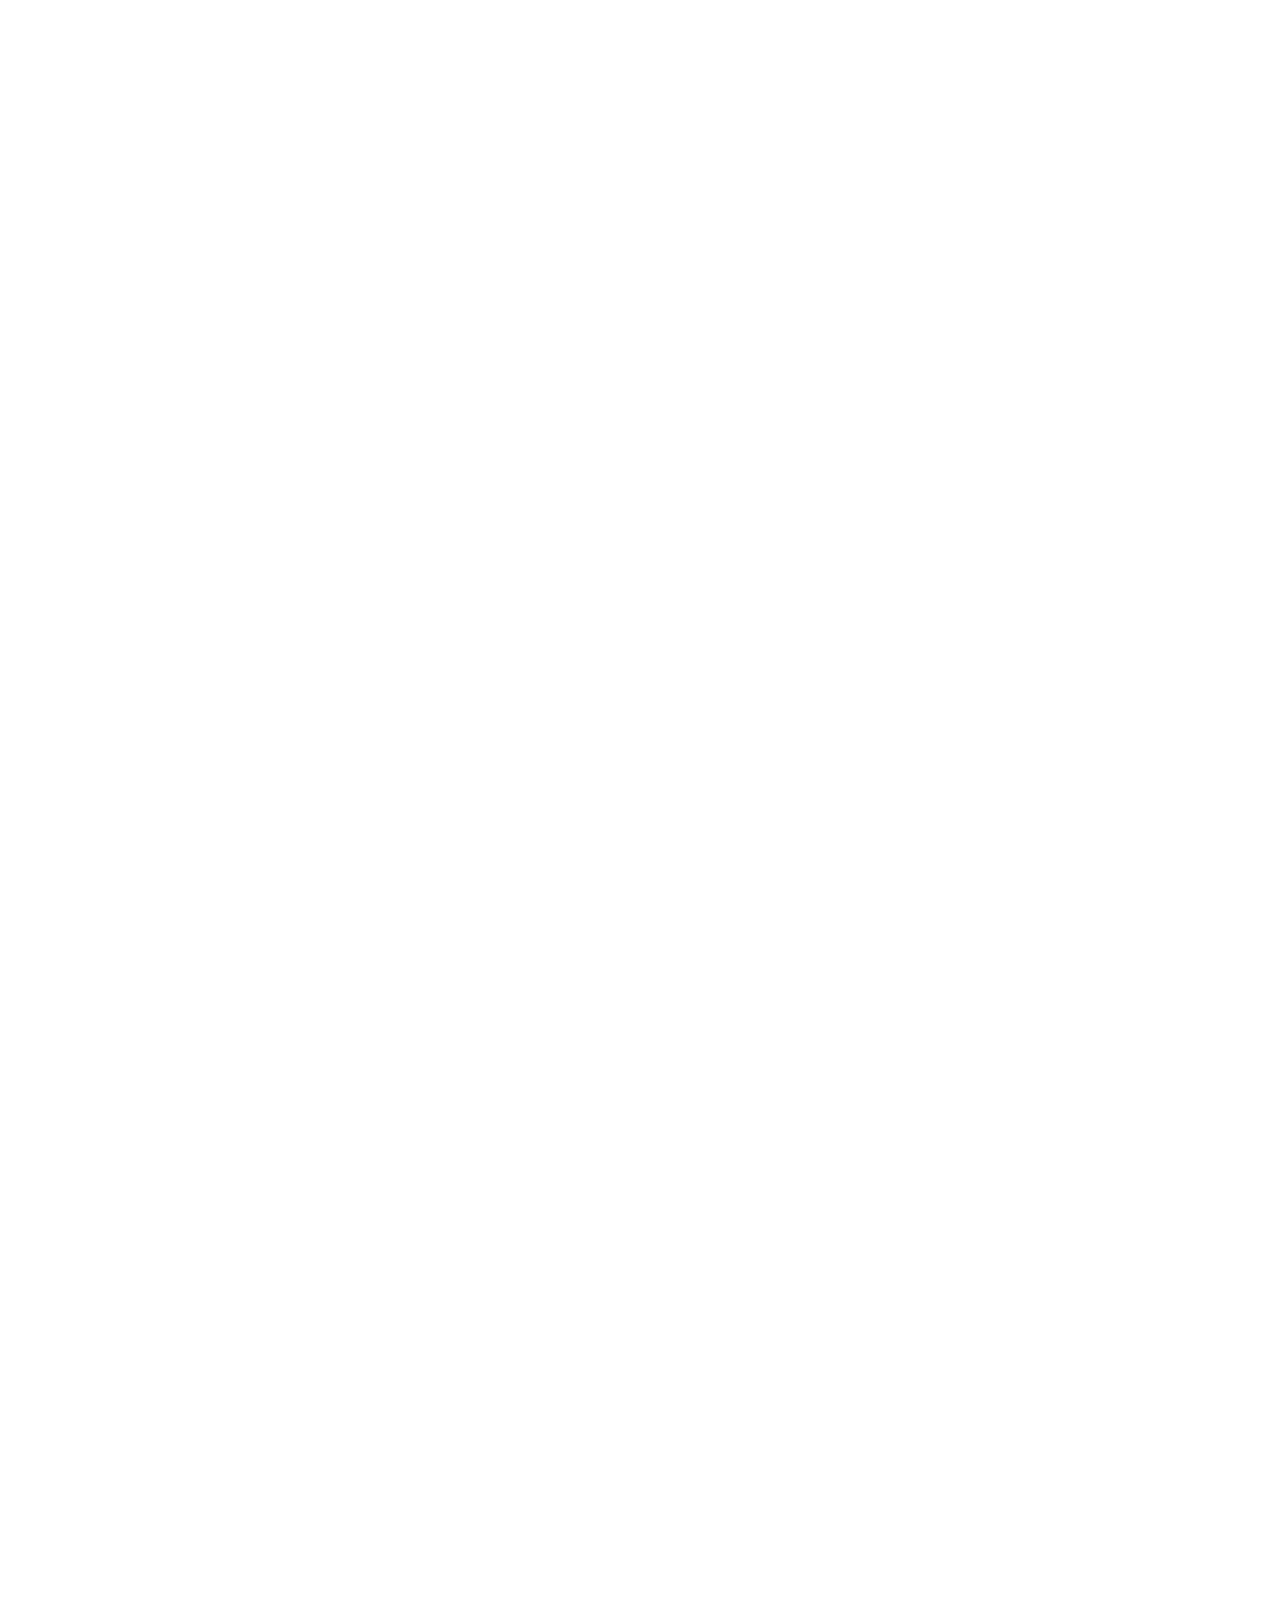
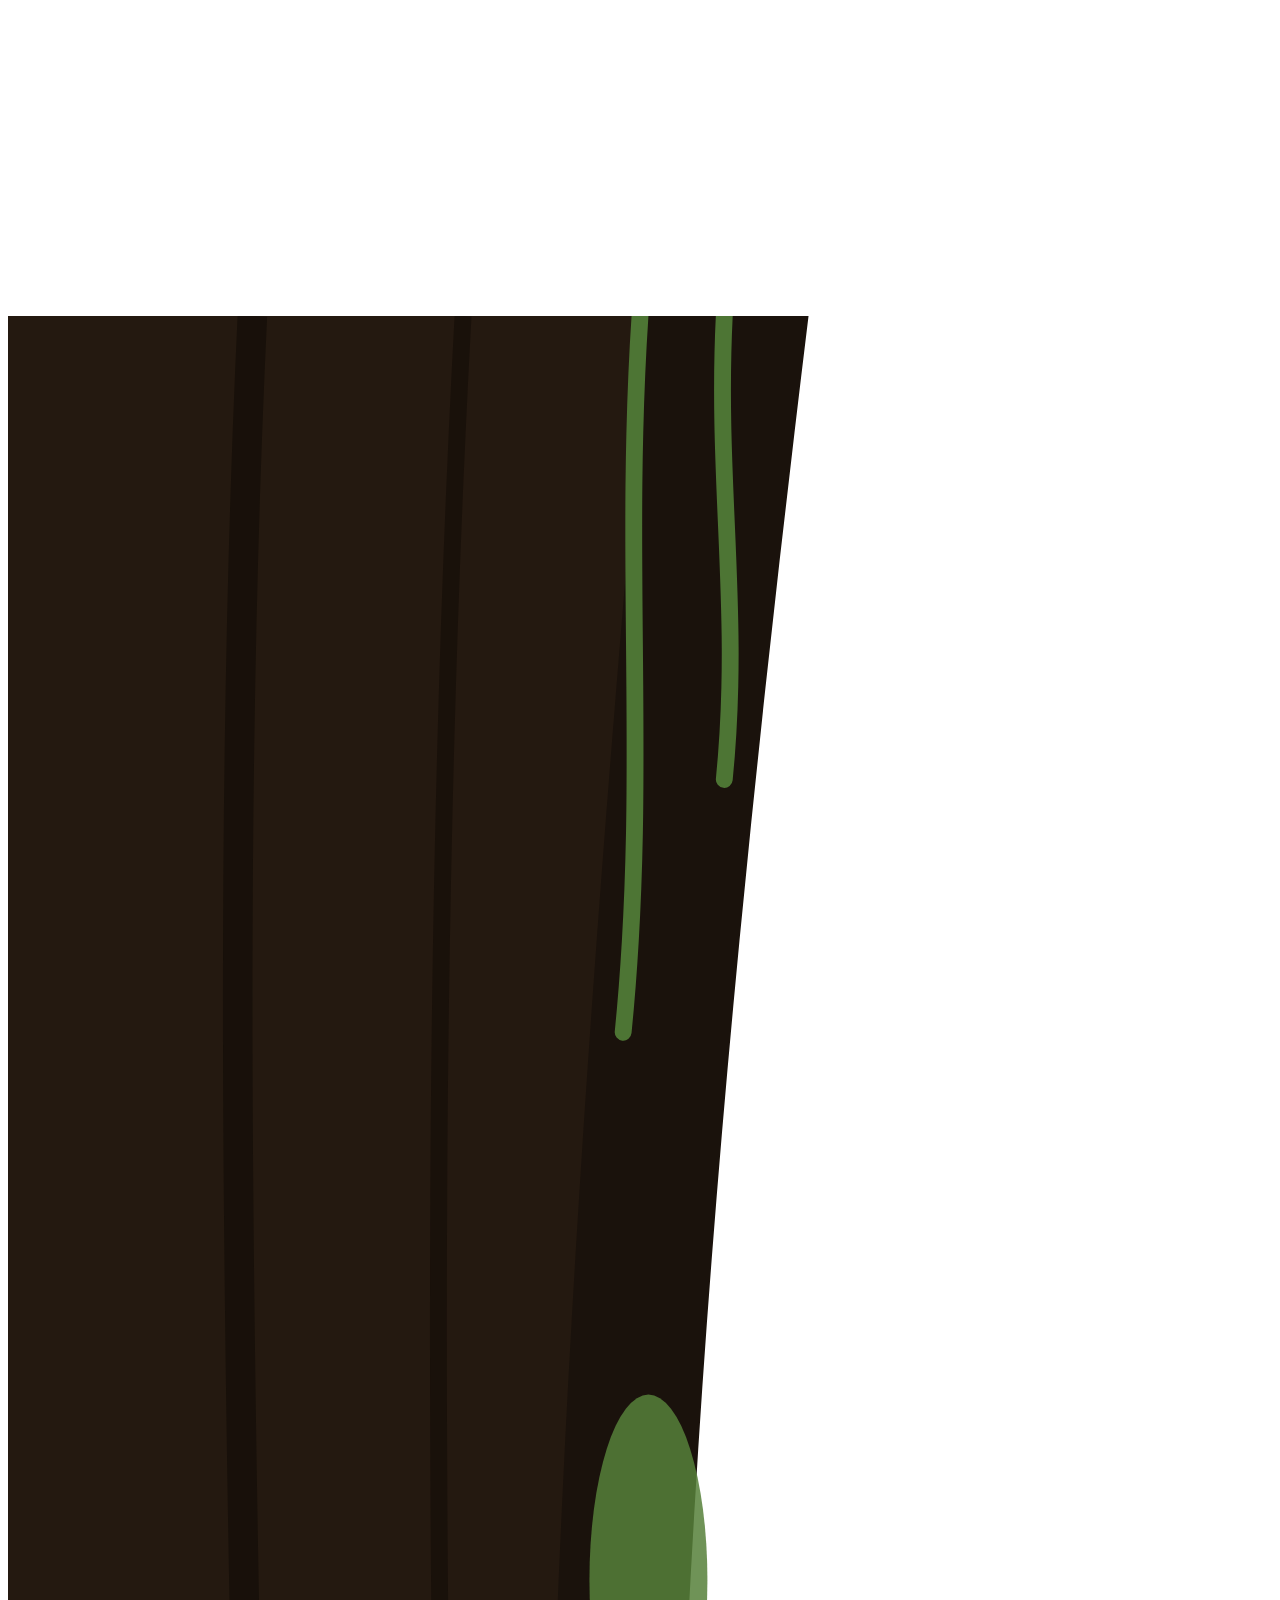
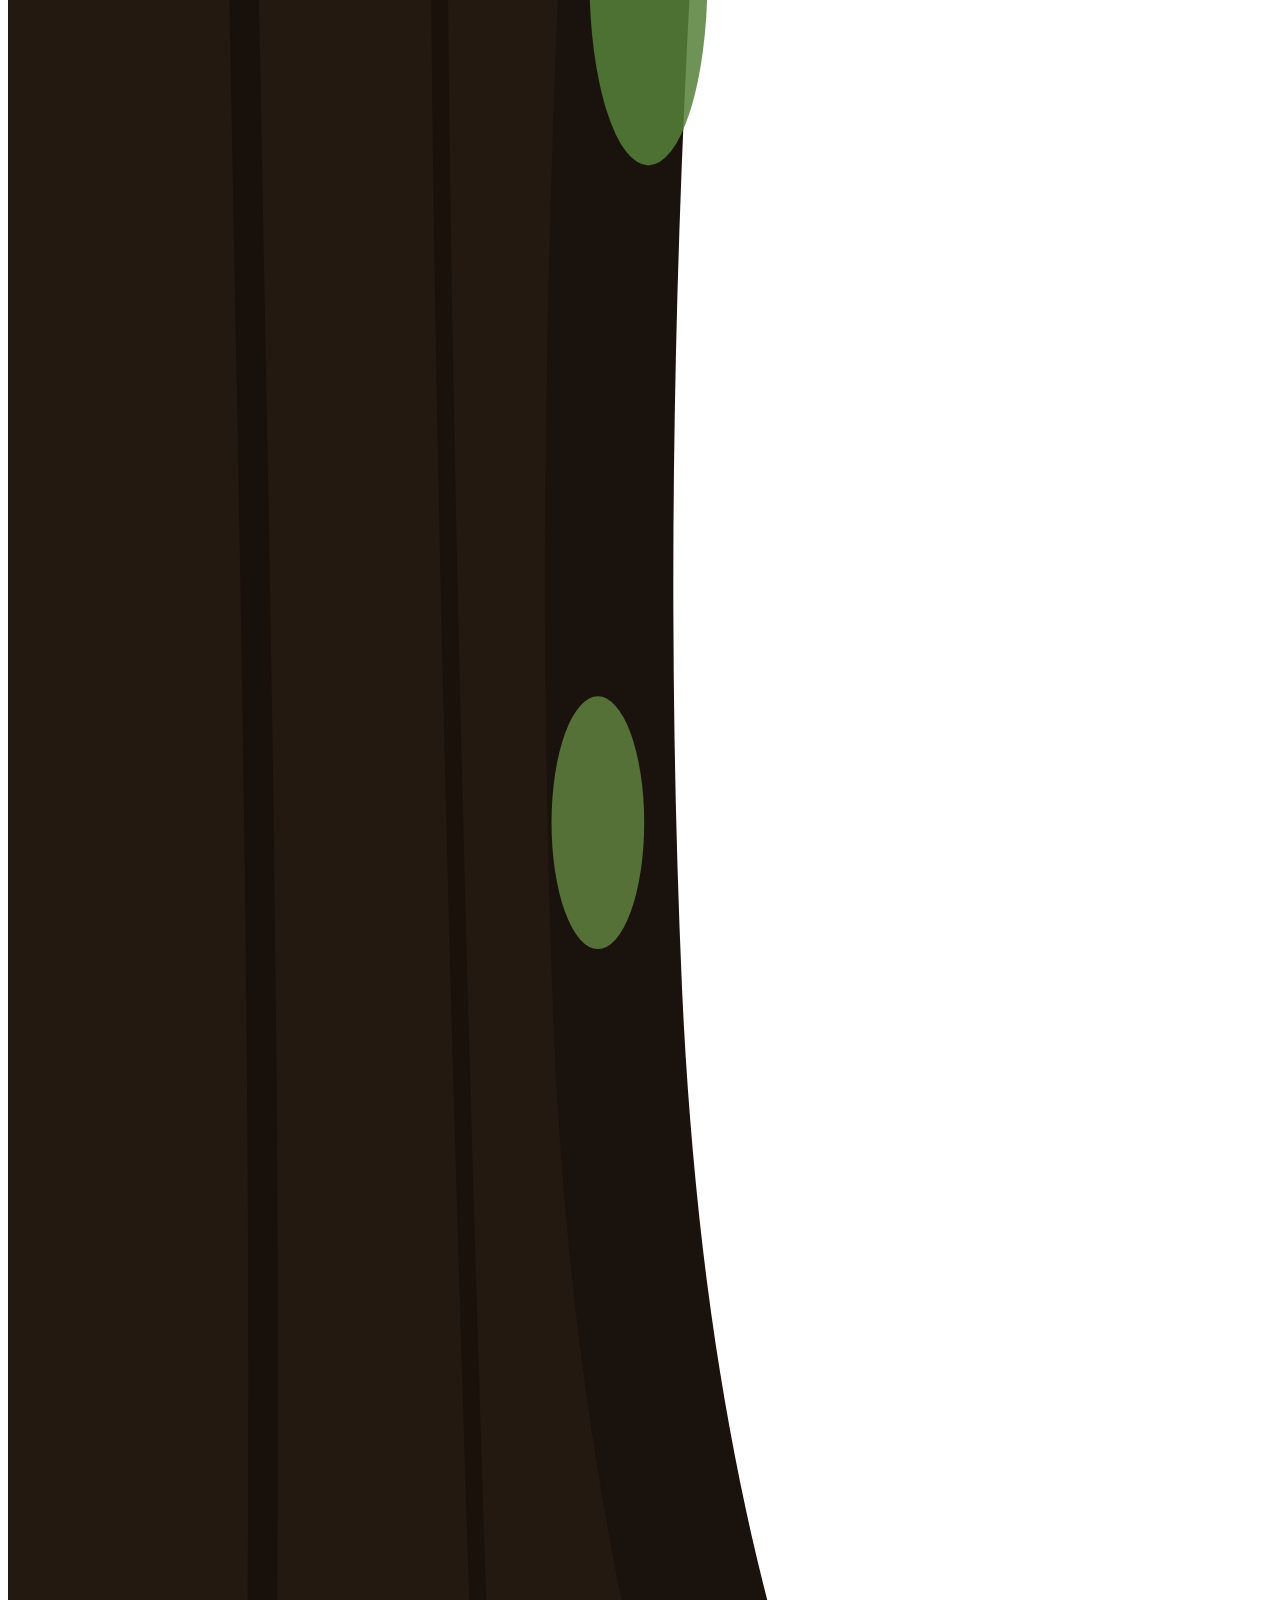
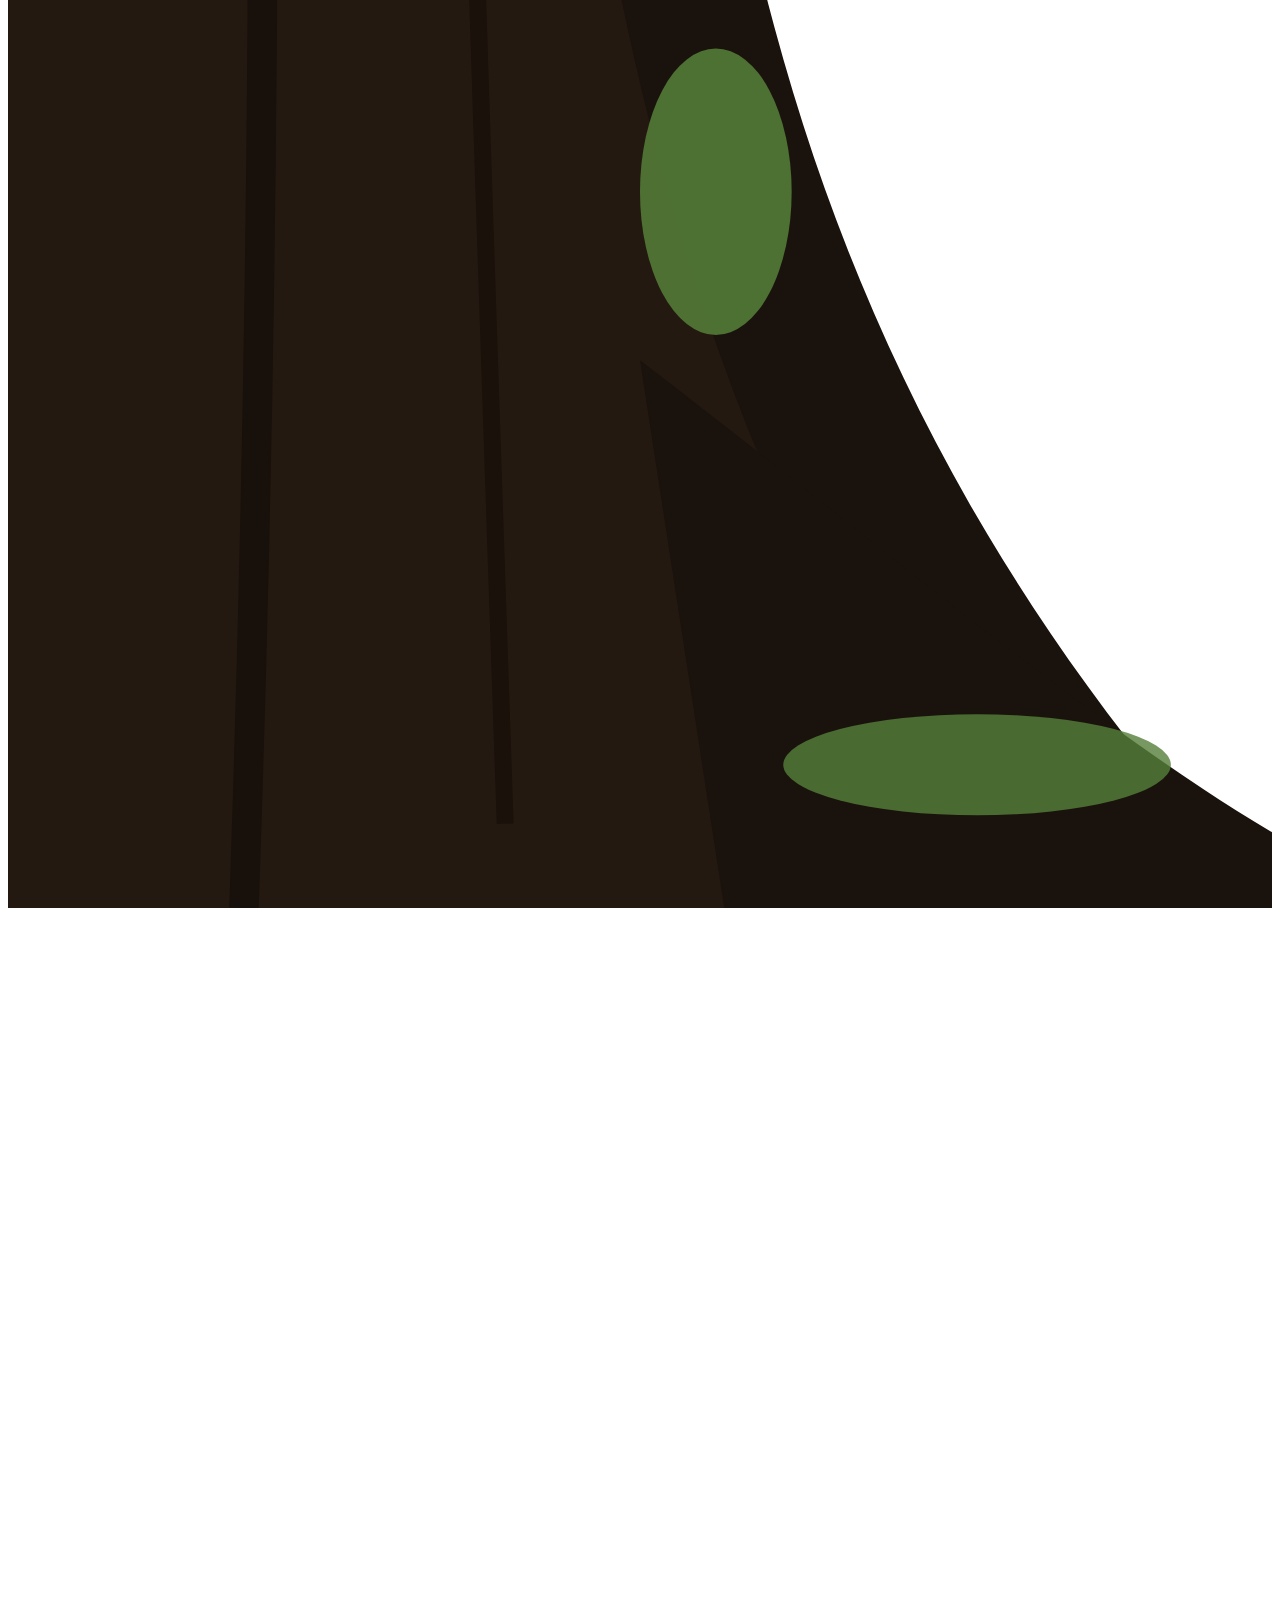
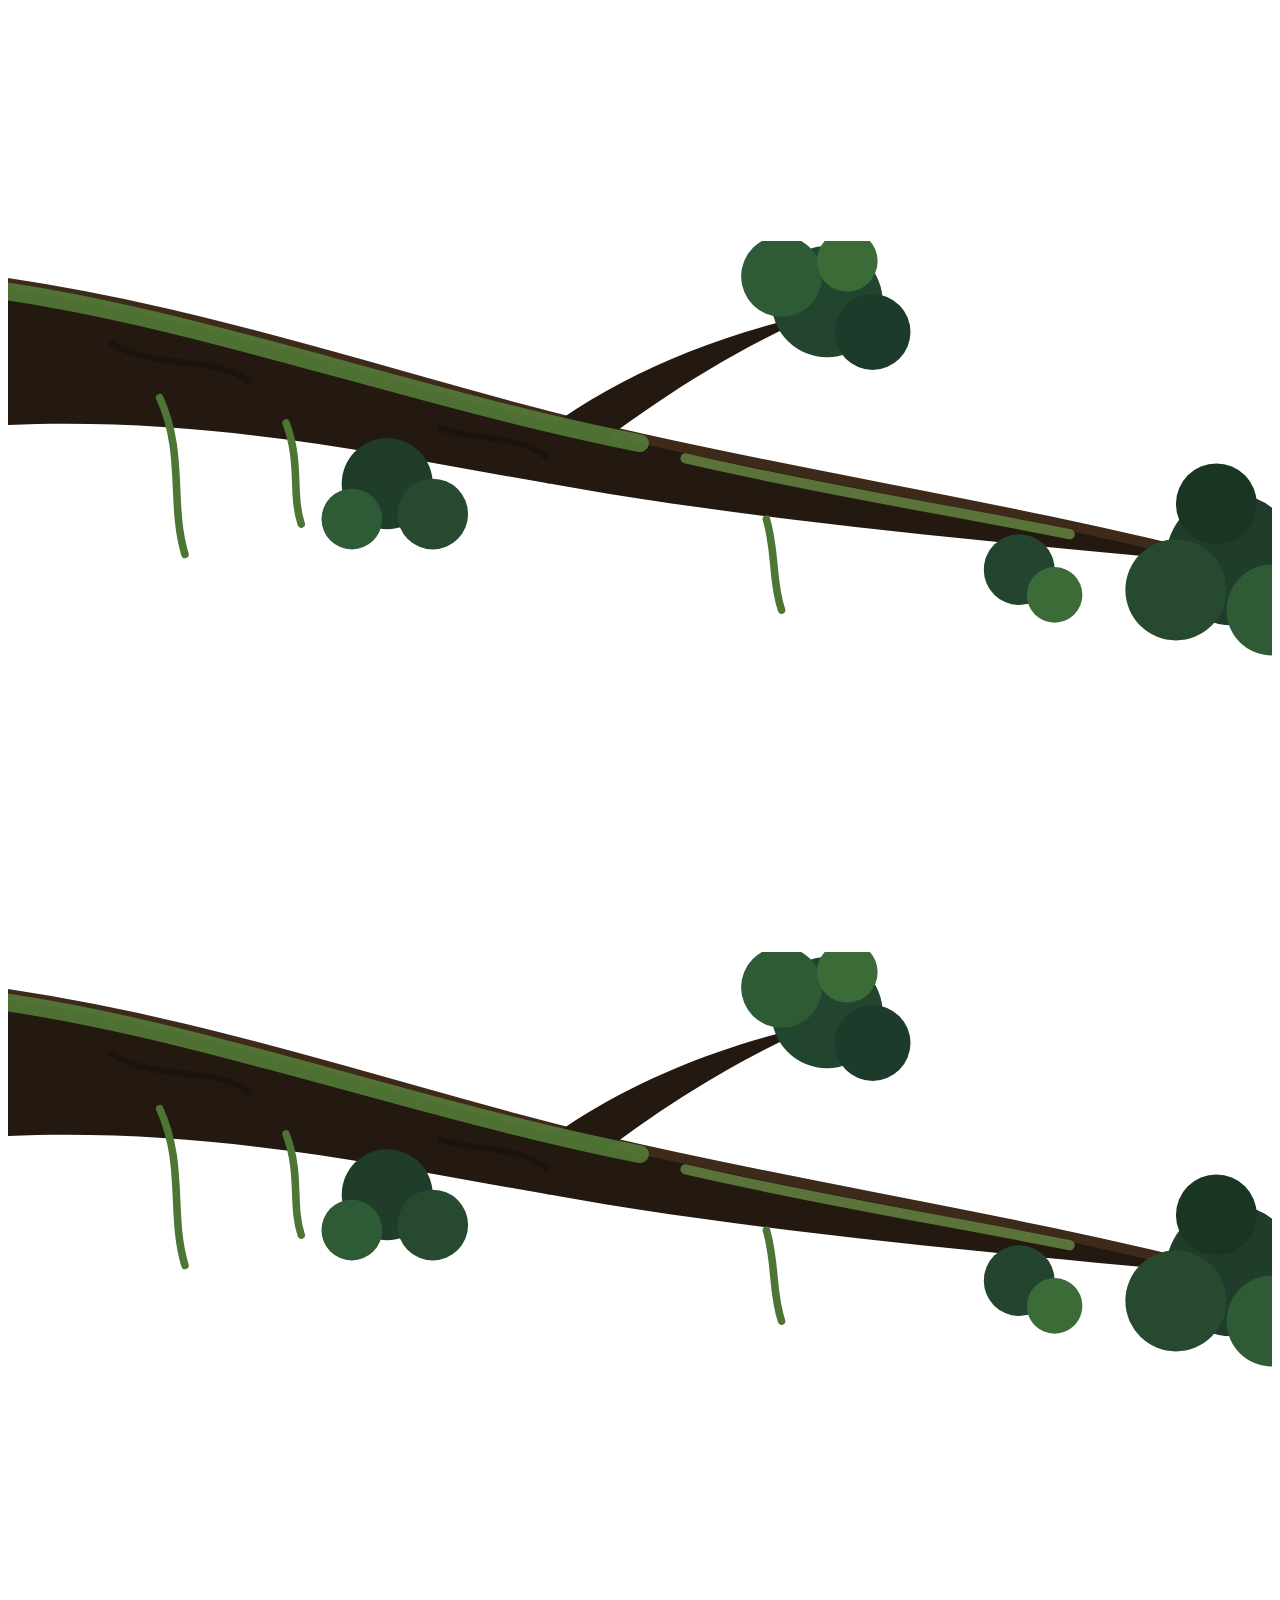
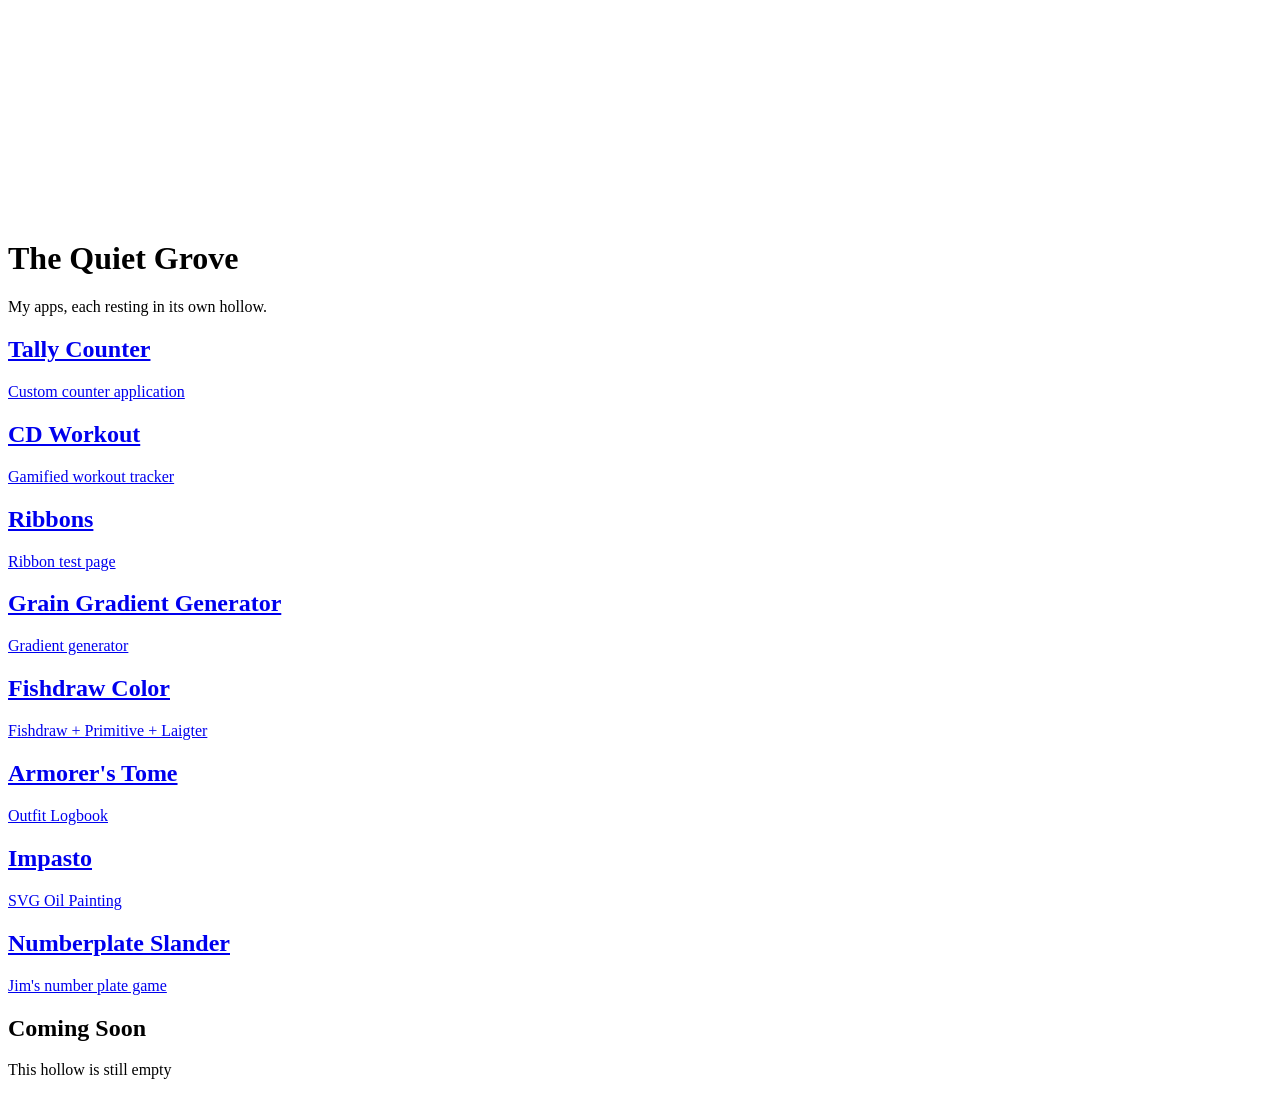
==== index.html @ e8f3d1fa "Update index.html Add new app: plate slander" ====
<!DOCTYPE html>
<html lang="en">
<head>
  <meta charset="UTF-8">
  <meta name="viewport" content="width=device-width, initial-scale=1, viewport-fit=cover">
  <meta name="theme-color" content="#1d3a2a">
  <title>The Quiet Grove · My Apps</title>
  <link rel="icon" type="image/png" sizes="32x32" href="icons/favicon-32.png">
  <link rel="icon" type="image/png" sizes="192x192" href="icons/icon-192.png">
  <link rel="apple-touch-icon" sizes="180x180" href="icons/apple-touch-icon.png">
  <link rel="preconnect" href="https://fonts.googleapis.com">
  <link rel="preconnect" href="https://fonts.gstatic.com" crossorigin>
  <link href="https://fonts.googleapis.com/css2?family=Shippori+Mincho+B1:wght@700&family=Zen+Maru+Gothic&display=swap" rel="stylesheet">
  <link rel="stylesheet" href="styles.css">
</head>
<body>


  <!-- ===== Forest scene ===== -->
  <div class="scene" aria-hidden="true">
    <div class="layer layer-far" data-sway="6"><svg id="farTrees" viewBox="0 0 1000 600" preserveAspectRatio="xMidYMax slice"></svg></div>
    <div class="layer layer-mid" data-sway="12"><svg id="midTrees" viewBox="0 0 1000 600" preserveAspectRatio="xMidYMax slice"></svg></div>
    <div class="sun" id="sunBack"></div>
    <div class="mist"></div>
    <div class="layer layer-ground" data-sway="16"><svg id="ground" viewBox="0 0 1000 300" preserveAspectRatio="xMidYMax slice"></svg></div>

    <div class="side-trunk side-left" data-sway="22">
      <svg id="trunkSvg" viewBox="0 0 300 900" preserveAspectRatio="none">
        <path d="M0,0 H190 C168,180 152,360 160,540 C167,690 206,800 300,900 H0Z" fill="#1a120c"/>
        <path d="M0,0 H152 C134,200 122,380 130,560 C138,700 172,812 240,900 H0Z" fill="#241910"/>
        <path d="M58,0 C46,250 70,500 56,900" stroke="#130d08" stroke-width="7" fill="none" opacity=".7"/>
        <path d="M108,0 C96,220 104,470 118,880" stroke="#130d08" stroke-width="4" fill="none" opacity=".6"/>
        <path d="M150,770 C205,812 256,856 300,882 L300,900 L170,900Z" fill="#1a120c"/>
        <ellipse cx="152" cy="300" rx="14" ry="44" fill="#56803a" opacity=".85"/>
        <ellipse cx="140" cy="500" rx="11" ry="30" fill="#6f9a4a" opacity=".7"/>
        <ellipse cx="168" cy="730" rx="18" ry="34" fill="#56803a" opacity=".85"/>
        <ellipse cx="230" cy="866" rx="46" ry="12" fill="#56803a" opacity=".8"/>
        <path d="M150,0 C146,60 152,110 146,170 M170,0 C168,40 174,70 170,110" stroke="#4d7534" stroke-width="4" fill="none" stroke-linecap="round"/>
      </svg>
    </div>
    <div class="side-trunk side-right" data-sway="22"><svg id="trunkSvgRight" viewBox="0 0 300 900" preserveAspectRatio="none"></svg></div>

    <div class="layer layer-canopy" data-sway="18"><svg id="canopy" viewBox="0 0 1000 260" preserveAspectRatio="xMidYMin slice"></svg></div>

    <div class="branch branch-left" data-sway="26">
        <svg viewBox="0 0 500 280" aria-hidden="true">
          <path d="M-20,14 C80,26 160,58 250,78 C330,96 400,106 486,128 C400,120 330,114 250,102 C160,88 80,66 -20,74Z" fill="#241910"/>
          <path d="M-20,14 C80,26 160,58 250,78 C330,96 400,106 486,128" fill="none" stroke="#3d2a1a" stroke-width="4"/>
          <path d="M196,88 C228,60 268,40 322,28 C284,44 248,68 214,96Z" fill="#241910"/>
          <path d="M60,62 C70,84 64,104 70,124 M110,72 C116,88 112,100 116,112 M300,110 C304,124 302,134 306,146" stroke="#4d7534" stroke-width="3" fill="none" stroke-linecap="round"/>
          <path d="M0,20 C80,32 160,62 250,80" fill="none" stroke="#56803a" stroke-width="7" stroke-linecap="round" opacity=".85"/>
          <path d="M268,86 C320,98 370,106 420,116" fill="none" stroke="#6f9a4a" stroke-width="4" stroke-linecap="round" opacity=".7"/>
          <path d="M40,40 C60,52 80,44 96,56 M170,74 C190,80 200,76 214,86" stroke="#1a120c" stroke-width="2.5" fill="none" opacity=".7"/>
          <g class="foliage"><circle cx="484" cy="126" r="26" fill="#1f3d2a"/><circle cx="462" cy="138" r="20" fill="#27492f"/><circle cx="500" cy="146" r="18" fill="#2f5a36"/><circle cx="478" cy="104" r="16" fill="#1b3524"/></g>
          <g class="foliage"><circle cx="324" cy="24" r="22" fill="#23452f"/><circle cx="306" cy="14" r="16" fill="#2f5a36"/><circle cx="342" cy="36" r="15" fill="#1d3b2a"/><circle cx="332" cy="8" r="12" fill="#3b6b36"/></g>
          <g class="foliage"><circle cx="150" cy="96" r="18" fill="#1f3d2a"/><circle cx="168" cy="108" r="14" fill="#27492f"/><circle cx="136" cy="110" r="12" fill="#2f5a36"/></g>
          <g class="foliage"><circle cx="400" cy="130" r="14" fill="#23452f"/><circle cx="414" cy="140" r="11" fill="#3b6b36"/></g>
        </svg>
    </div>
    <div class="branch branch-right" data-sway="26">
        <svg viewBox="0 0 500 280" aria-hidden="true">
          <path d="M-20,14 C80,26 160,58 250,78 C330,96 400,106 486,128 C400,120 330,114 250,102 C160,88 80,66 -20,74Z" fill="#241910"/>
          <path d="M-20,14 C80,26 160,58 250,78 C330,96 400,106 486,128" fill="none" stroke="#3d2a1a" stroke-width="4"/>
          <path d="M196,88 C228,60 268,40 322,28 C284,44 248,68 214,96Z" fill="#241910"/>
          <path d="M60,62 C70,84 64,104 70,124 M110,72 C116,88 112,100 116,112 M300,110 C304,124 302,134 306,146" stroke="#4d7534" stroke-width="3" fill="none" stroke-linecap="round"/>
          <path d="M0,20 C80,32 160,62 250,80" fill="none" stroke="#56803a" stroke-width="7" stroke-linecap="round" opacity=".85"/>
          <path d="M268,86 C320,98 370,106 420,116" fill="none" stroke="#6f9a4a" stroke-width="4" stroke-linecap="round" opacity=".7"/>
          <path d="M40,40 C60,52 80,44 96,56 M170,74 C190,80 200,76 214,86" stroke="#1a120c" stroke-width="2.5" fill="none" opacity=".7"/>
          <g class="foliage"><circle cx="484" cy="126" r="26" fill="#1f3d2a"/><circle cx="462" cy="138" r="20" fill="#27492f"/><circle cx="500" cy="146" r="18" fill="#2f5a36"/><circle cx="478" cy="104" r="16" fill="#1b3524"/></g>
          <g class="foliage"><circle cx="324" cy="24" r="22" fill="#23452f"/><circle cx="306" cy="14" r="16" fill="#2f5a36"/><circle cx="342" cy="36" r="15" fill="#1d3b2a"/><circle cx="332" cy="8" r="12" fill="#3b6b36"/></g>
          <g class="foliage"><circle cx="150" cy="96" r="18" fill="#1f3d2a"/><circle cx="168" cy="108" r="14" fill="#27492f"/><circle cx="136" cy="110" r="12" fill="#2f5a36"/></g>
          <g class="foliage"><circle cx="400" cy="130" r="14" fill="#23452f"/><circle cx="414" cy="140" r="11" fill="#3b6b36"/></g>
        </svg>
    </div>

  </div>

  <div class="sun-front" id="sunFront" aria-hidden="true"></div>

  <!-- Spirits scattered around the page: in front of everything except the falling leaves -->
  <div class="spirit-layer" aria-hidden="true">
    <div class="branch branch-left" data-sway="26">
      <div class="spirit perch" data-variant="staff" style="left:70.8%; top:35.4%; --delay:-.4s"></div>
      <div class="spirit perch" data-variant="dark" style="left:50%; top:28.4%; --delay:-1.7s"></div>
    </div>
    <div class="branch branch-right" data-sway="26">
      <div class="spirit perch" style="left:29.2%; top:35.4%; --delay:-2.2s"></div>
      <div class="spirit perch" data-variant="dark staff" style="left:50%; top:28.4%; --delay:-3.1s"></div>
    </div>
    <div class="spirit" style="left:3%; bottom:2%; --delay:-1s"></div>
    <div class="spirit inner-ground" data-variant="dark" style="left:17%; bottom:3.5%; --size:30px; --delay:-2s"></div>
    <div class="spirit" data-variant="staff" style="right:3%; bottom:3%; --delay:-2.6s"></div>
    <div class="spirit inner-ground" style="right:17%; bottom:2.5%; --size:30px; --delay:-.8s"></div>
  </div>
  <canvas id="breeze" aria-hidden="true"></canvas>

  <!-- ===== Apps ===== -->
  <main class="grove">
    <header class="grove-head">
      <h1>The Quiet Grove</h1>
      <p>My apps, each resting in its own hollow.</p>
    </header>

    <nav class="app-grid" aria-label="My apps" data-sway="9">

      <a href="appsfolder/tally.html" class="app-card card-tally">
        <div class="app-card-content">
          <h2>Tally Counter</h2>
          <p>Custom counter application</p>
        </div>
      </a>

      <a href="appsfolder/CD-workout.html" class="app-card card-cd" data-spirit="knight">
        <div class="app-card-content">
          <h2>CD Workout</h2>
          <p>Gamified workout tracker</p>
        </div>
      </a>

      <!--
        TO ADD A NEW APP: copy this block above the "Coming Soon" card and change
        the href, title and description. For a picture inside the hollow, add a
        class to styles.css like:
          .card-myapp { --bg: url('images/myapp-bg.jpg'); }
        The tree, hollow and spirits are added automatically.

      <a href="appsfolder/my-new-app.html" class="app-card card-myapp">
        <div class="app-card-content">
          <h2>My New App</h2>
          <p>Short description</p>
        </div>
      </a>
        -->
      <a href="appsfolder/ribbons.html" class="app-card card-ribbons" data-spirit="mummy">
        <div class="app-card-content">
          <h2>Ribbons</h2>
          <p>Ribbon test page</p>
        </div>
      </a>

      <a href="appsfolder/grain-gradient-generator/gradient-index.html" class="app-card card-gradient" data-spirit="relaxed">
        <div class="app-card-content">
          <h2>Grain Gradient Generator</h2>
          <p>Gradient generator</p>
        </div>
      </a>
      
      <a href="appsfolder/fishdraw-color.html" class="app-card card-fishdraw-color" data-spirit="fisher">
        <div class="app-card-content">
          <h2>Fishdraw Color</h2>
          <p>Fishdraw + Primitive + Laigter</p>
        </div>
      </a>
      
      <a href="https://polarsquid.github.io/armorers-tome/" class="app-card card-outfitlogbook" data-spirit="armor">
        <div class="app-card-content">
          <h2>Armorer's Tome</h2>
          <p>Outfit Logbook</p>
        </div>
      </a>
      
      <a href="https://polarsquid.github.io/impasto/" class="app-card card-impasto" data-spirit="painter">
        <div class="app-card-content">
          <h2>Impasto</h2>
          <p>SVG Oil Painting</p>
        </div>
      </a>

      <a href="appsfolder/plate-slander.html" class="app-card card-Slander">
        <div class="app-card-content">
          <h2>Numberplate Slander</h2>
          <p>Jim's number plate game</p>
        </div>
      </a>

      <div class="app-card disabled" aria-disabled="true">
        <div class="app-card-content">
          <h2>Coming Soon</h2>
          <p>This hollow is still empty</p>
        </div>
      </div>
      


    </nav>
  </main>

  <!-- spirits.js must load before app.js -->
  <script src="spirits.js"></script>
  <script src="app.js"></script>
</body>
</html>
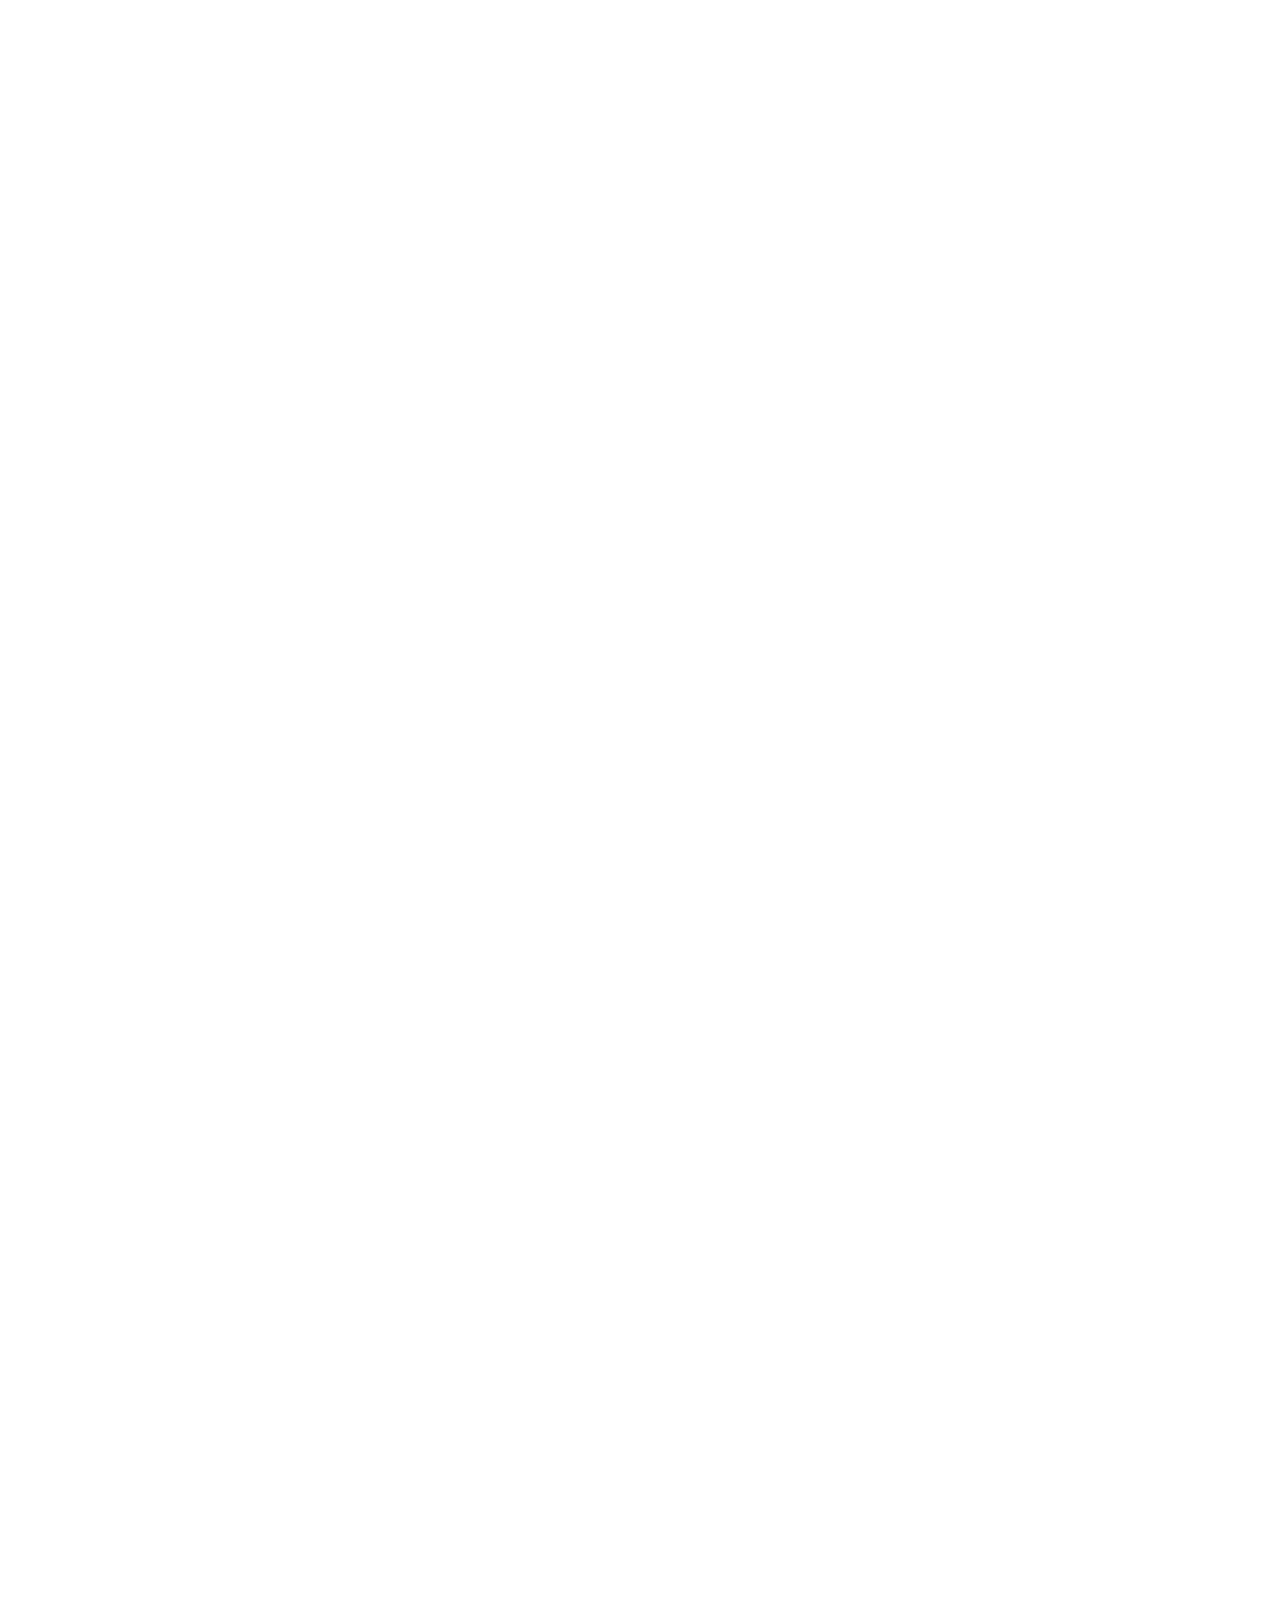
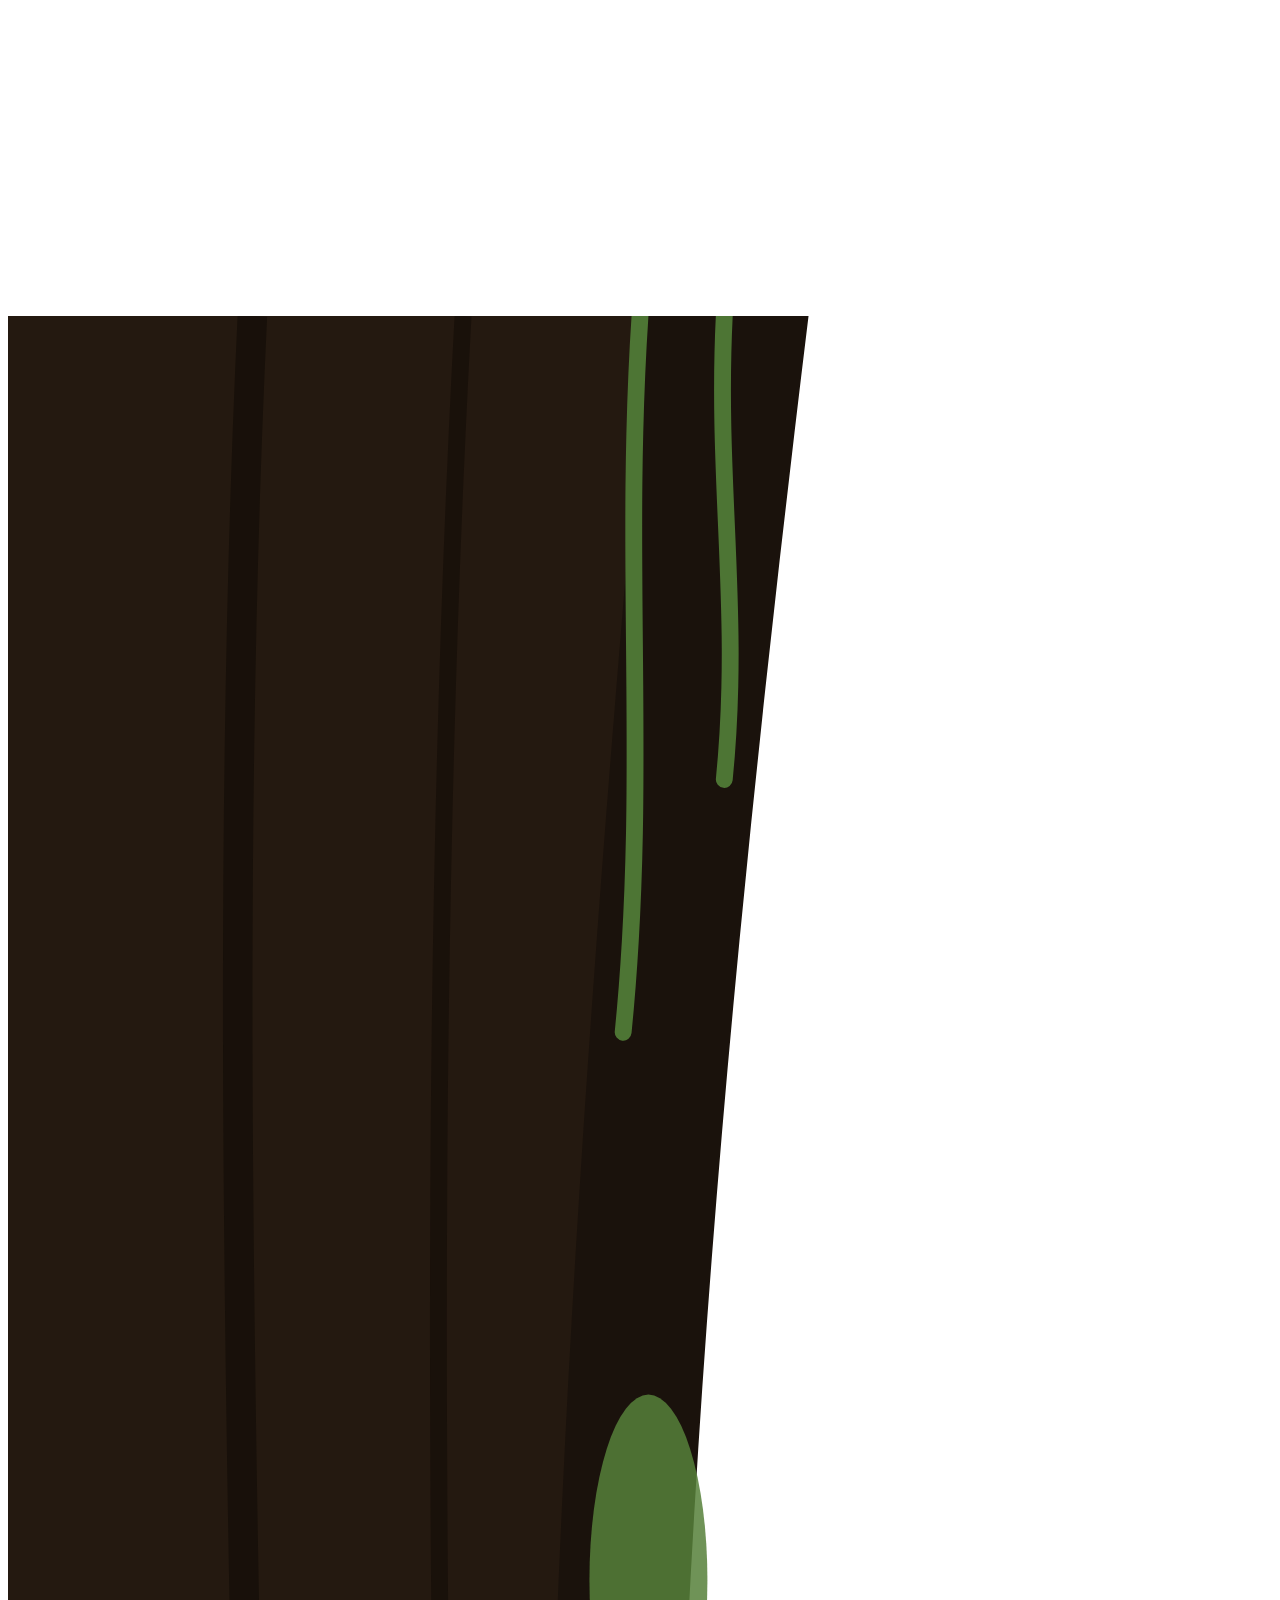
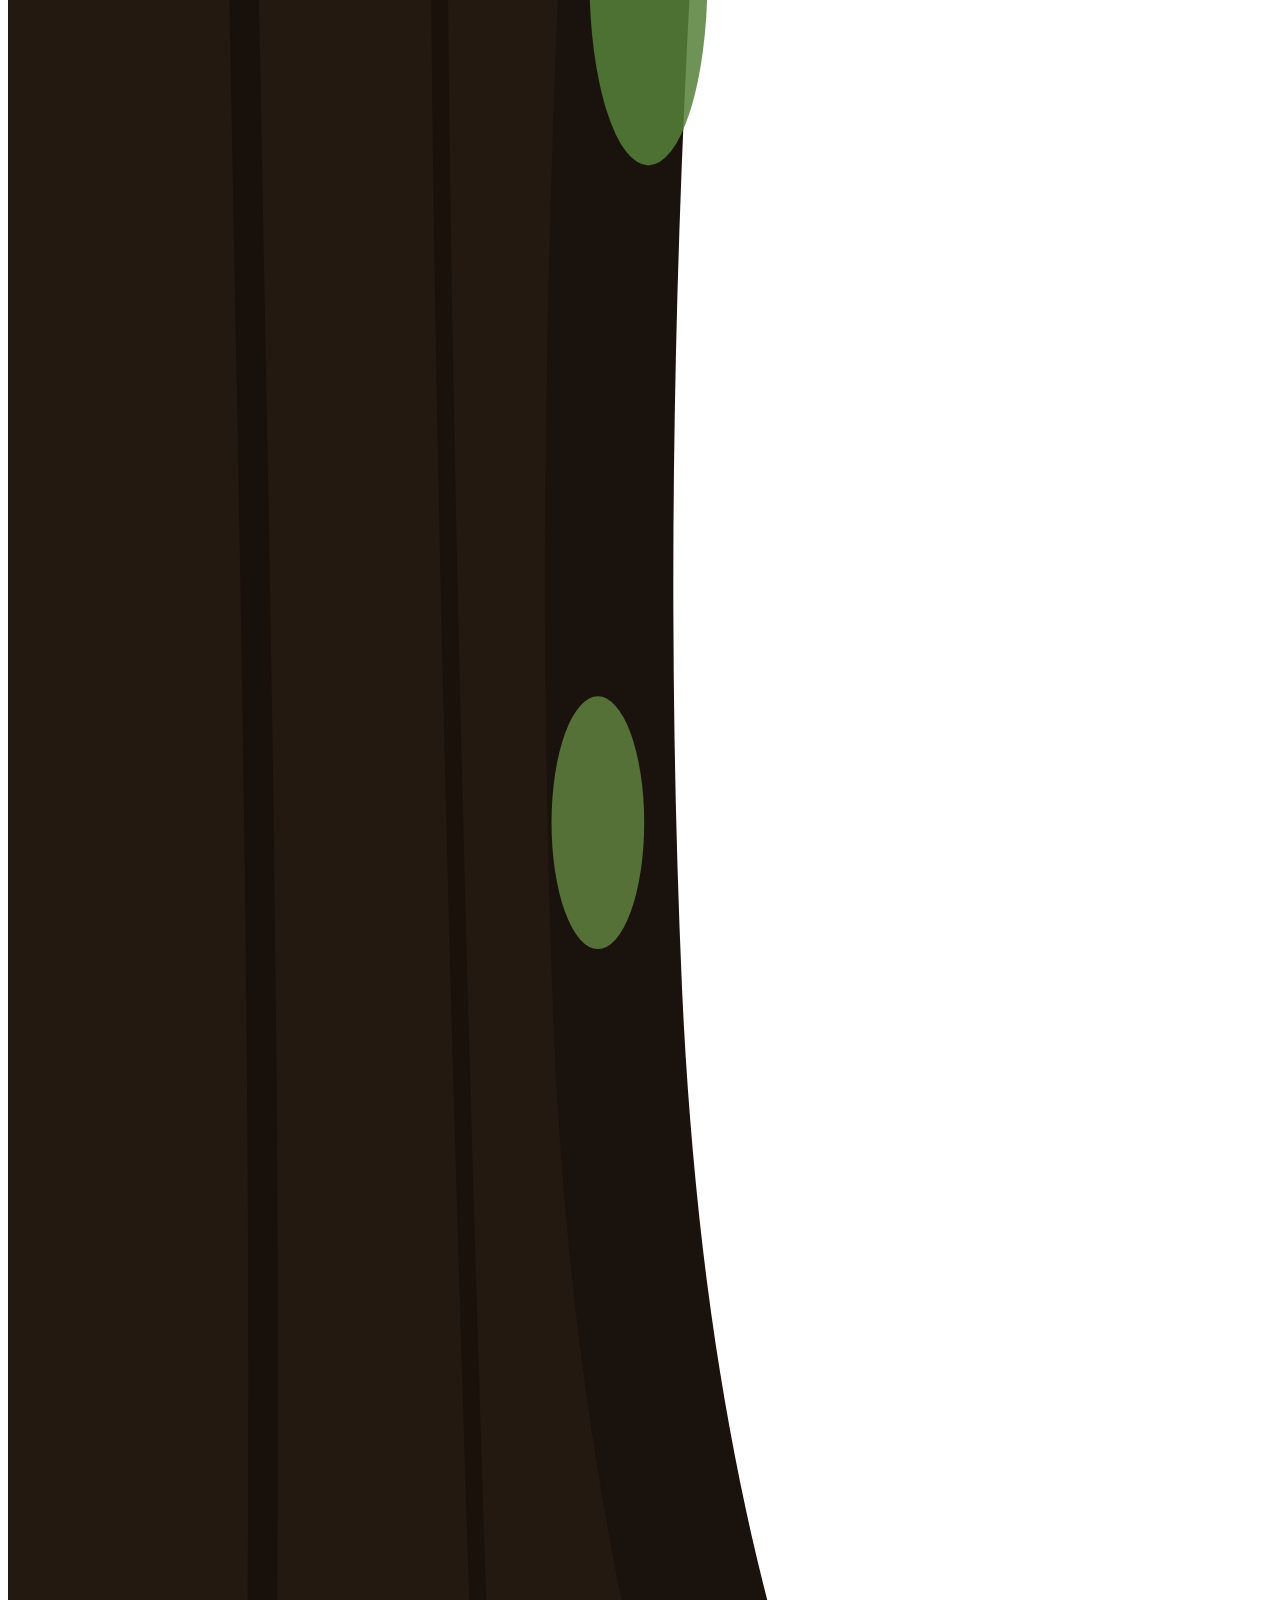
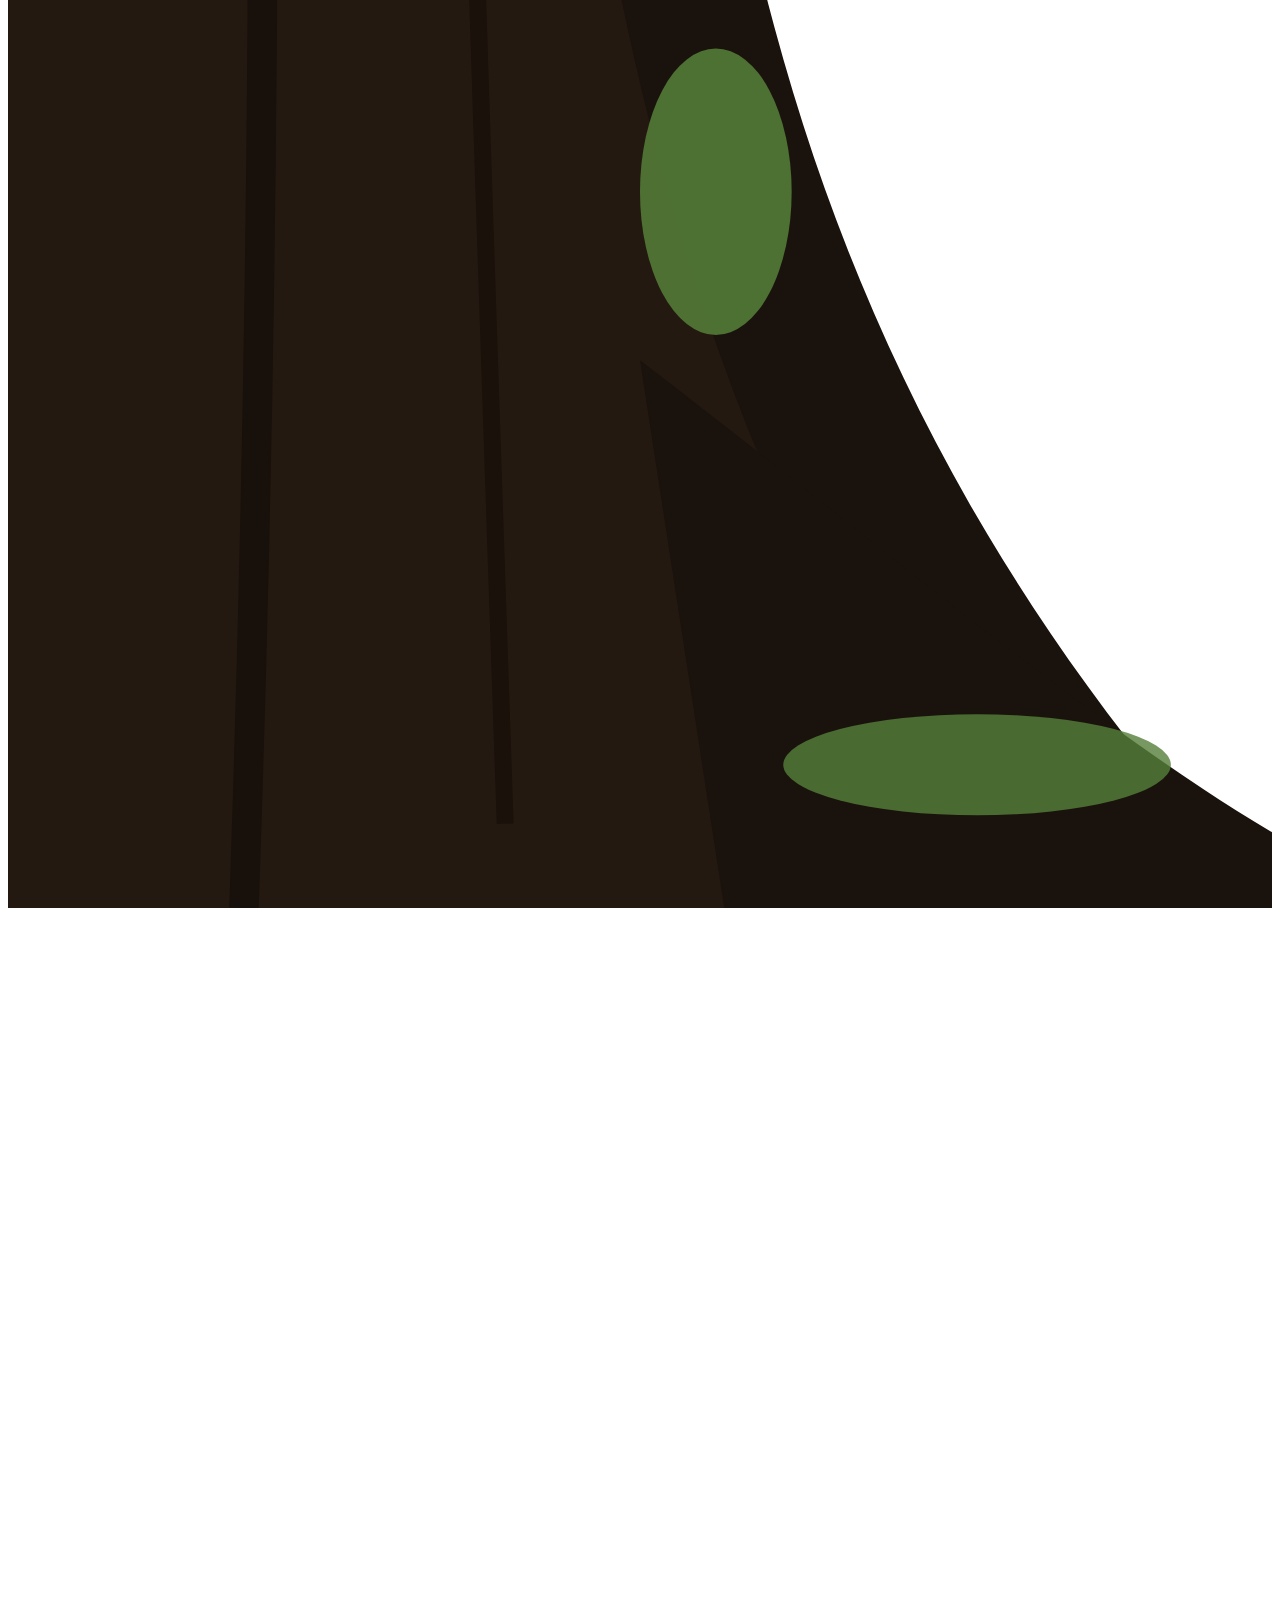
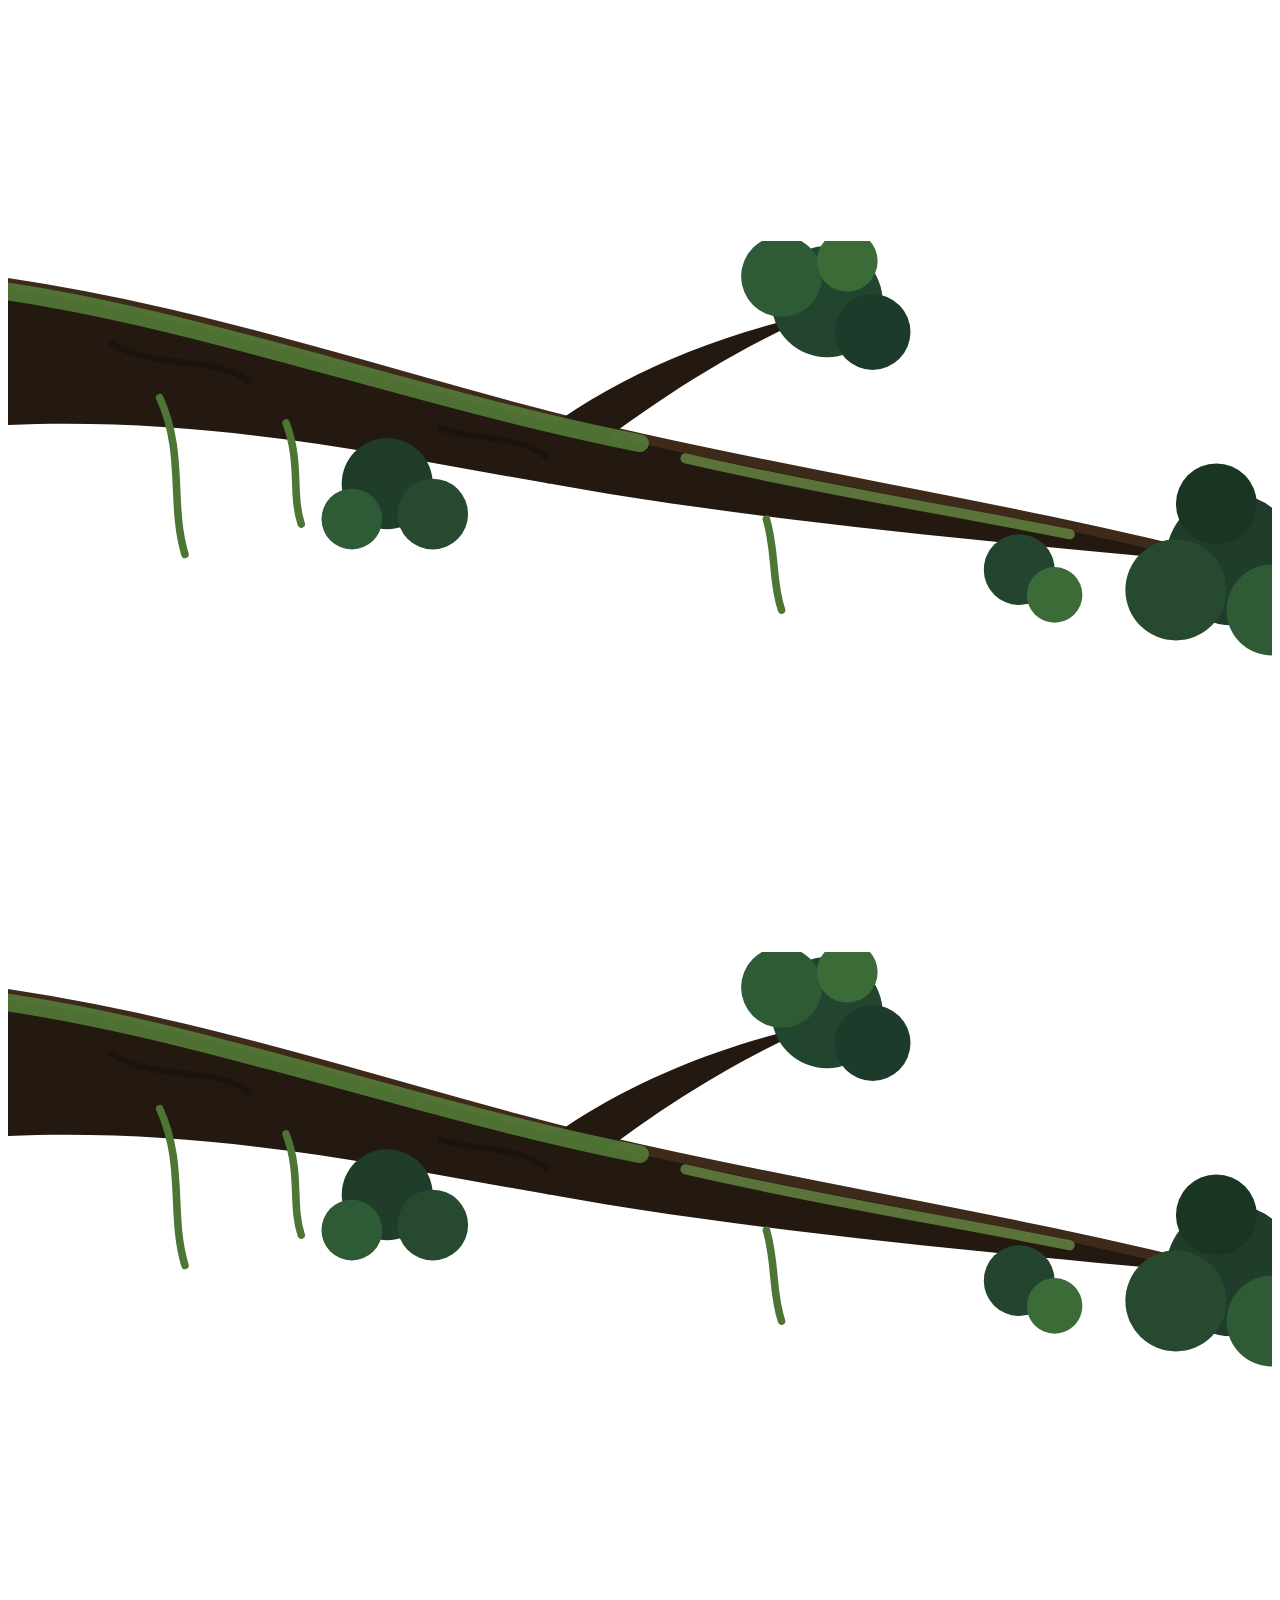
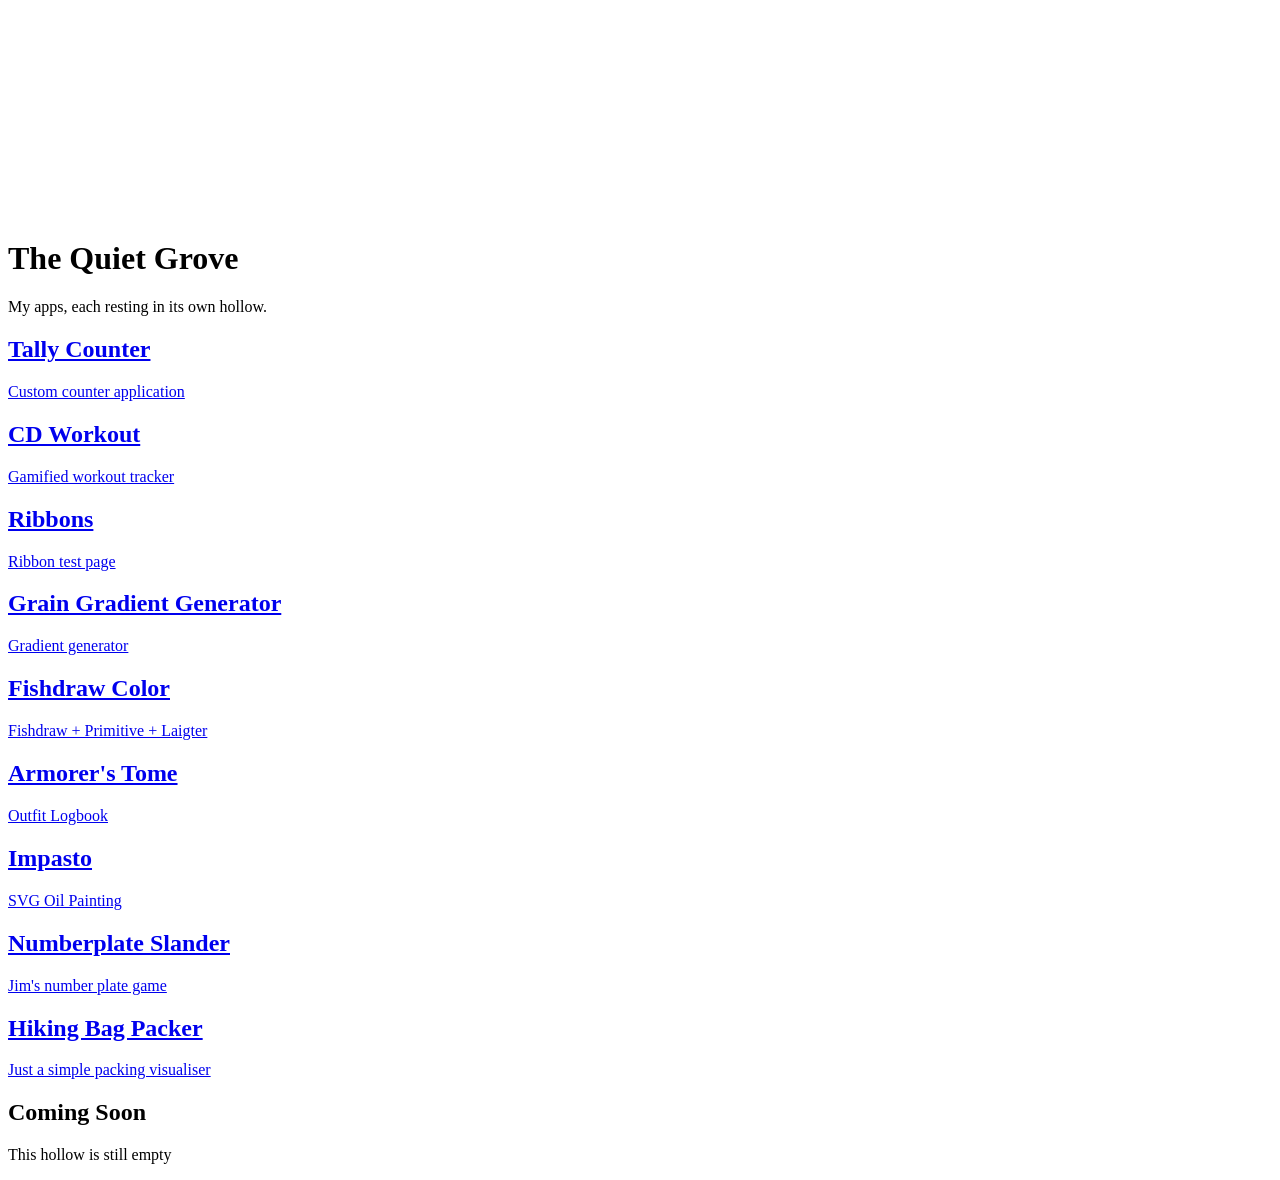
==== commit 9f33e730: "Update app cards and remove old instructions Removed commented instructions for adding a new app and" ====
--- a/index.html
+++ b/index.html
@@ -117,20 +117,6 @@
         </div>
       </a>
 
-      <!--
-        TO ADD A NEW APP: copy this block above the "Coming Soon" card and change
-        the href, title and description. For a picture inside the hollow, add a
-        class to styles.css like:
-          .card-myapp { --bg: url('images/myapp-bg.jpg'); }
-        The tree, hollow and spirits are added automatically.
-
-      <a href="appsfolder/my-new-app.html" class="app-card card-myapp">
-        <div class="app-card-content">
-          <h2>My New App</h2>
-          <p>Short description</p>
-        </div>
-      </a>
-        -->
       <a href="appsfolder/ribbons.html" class="app-card card-ribbons" data-spirit="mummy">
         <div class="app-card-content">
           <h2>Ribbons</h2>
@@ -172,6 +158,12 @@
           <p>Jim's number plate game</p>
         </div>
       </a>
+      <a href="appsfolder/Hiking-Backpack.html" class="app-card card-Hiking-Backpackr">
+        <div class="app-card-content">
+          <h2>Hiking Bag Packer</h2>
+          <p>Just a simple packing visualiser</p>
+        </div>
+      </a>
 
       <div class="app-card disabled" aria-disabled="true">
         <div class="app-card-content">
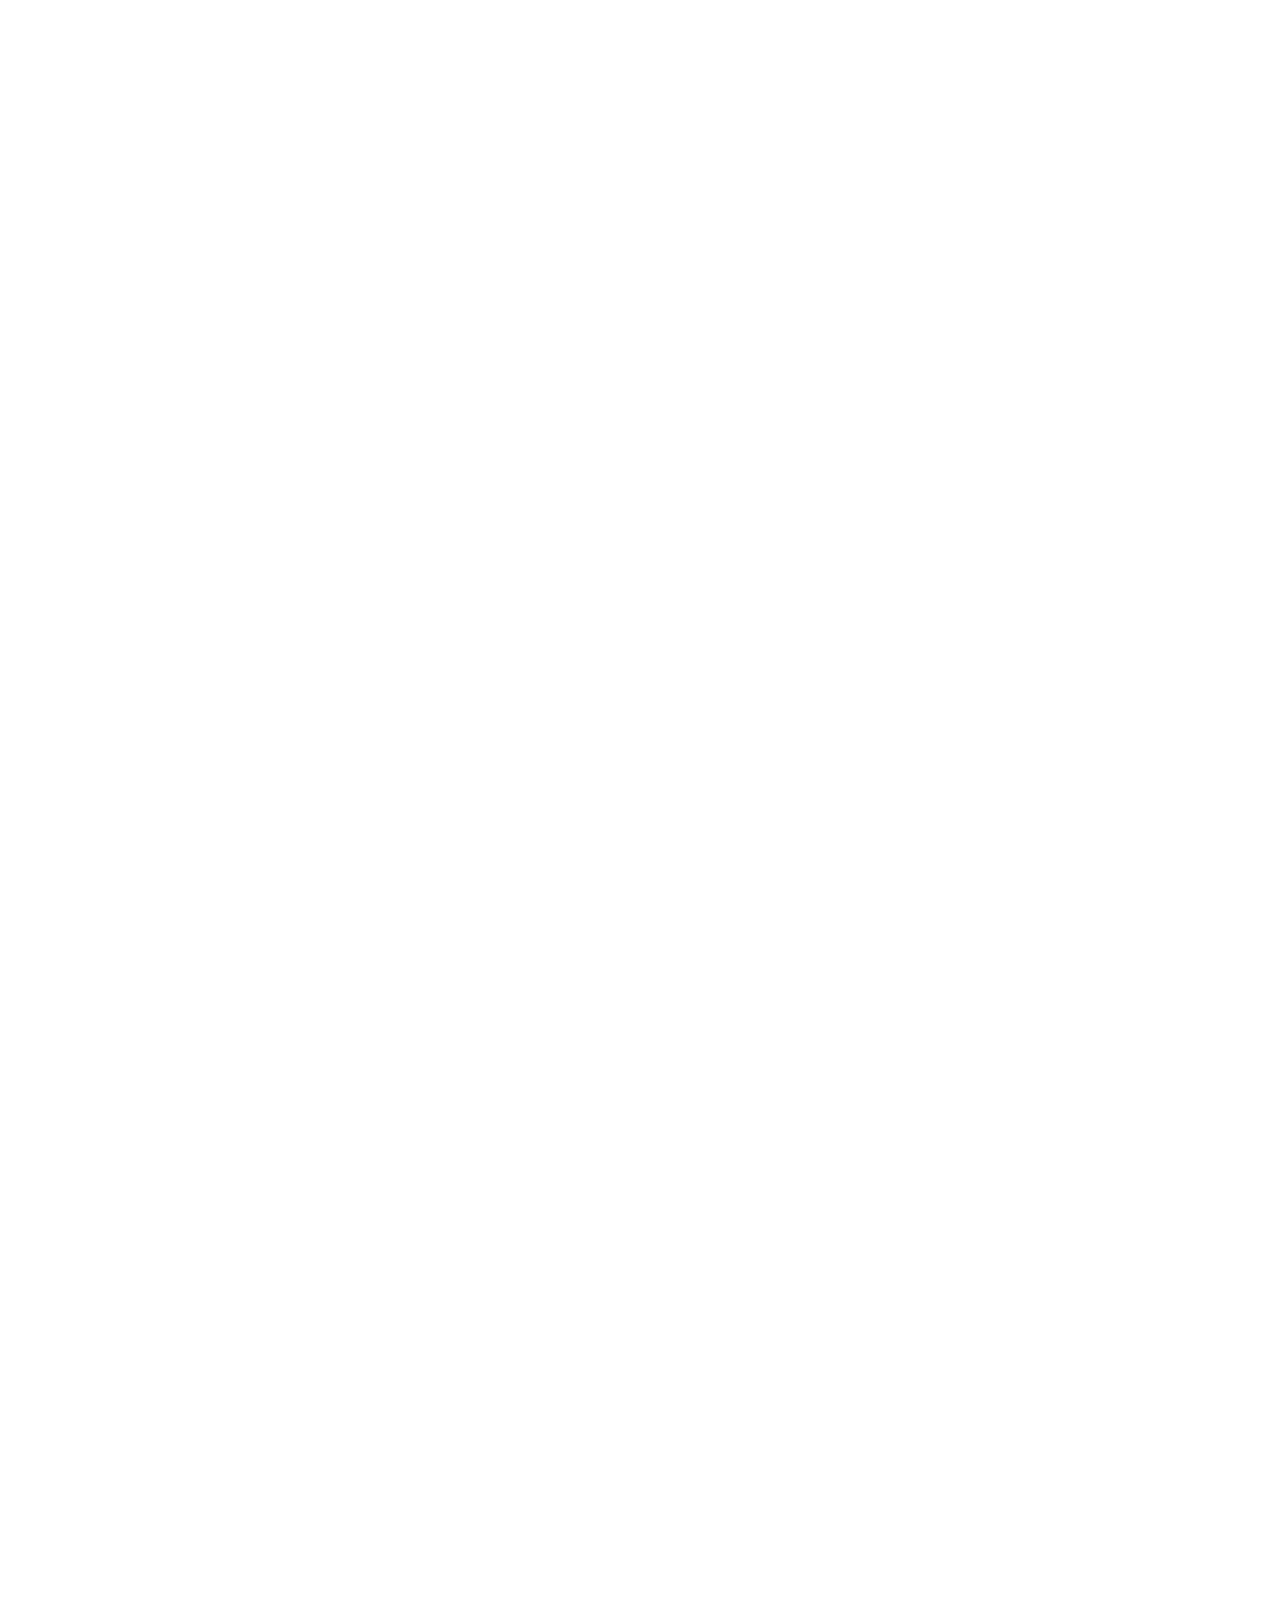
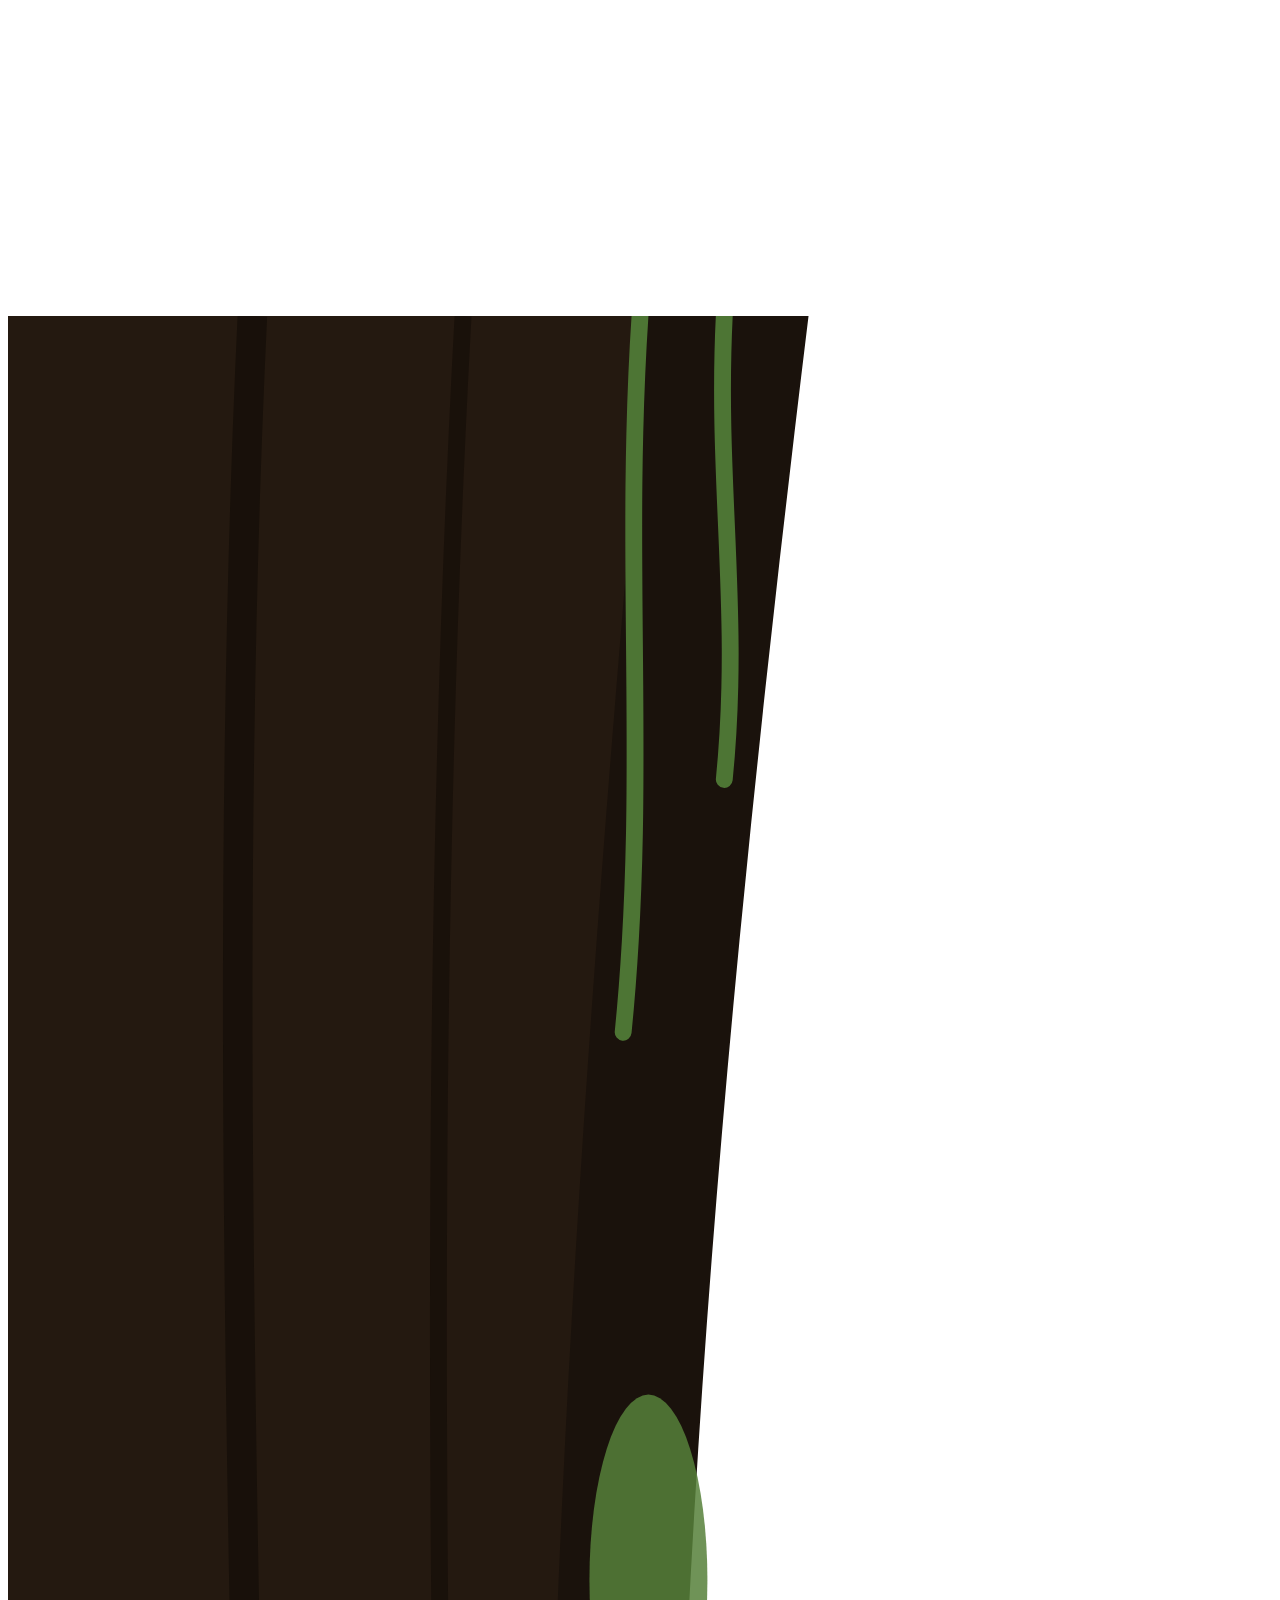
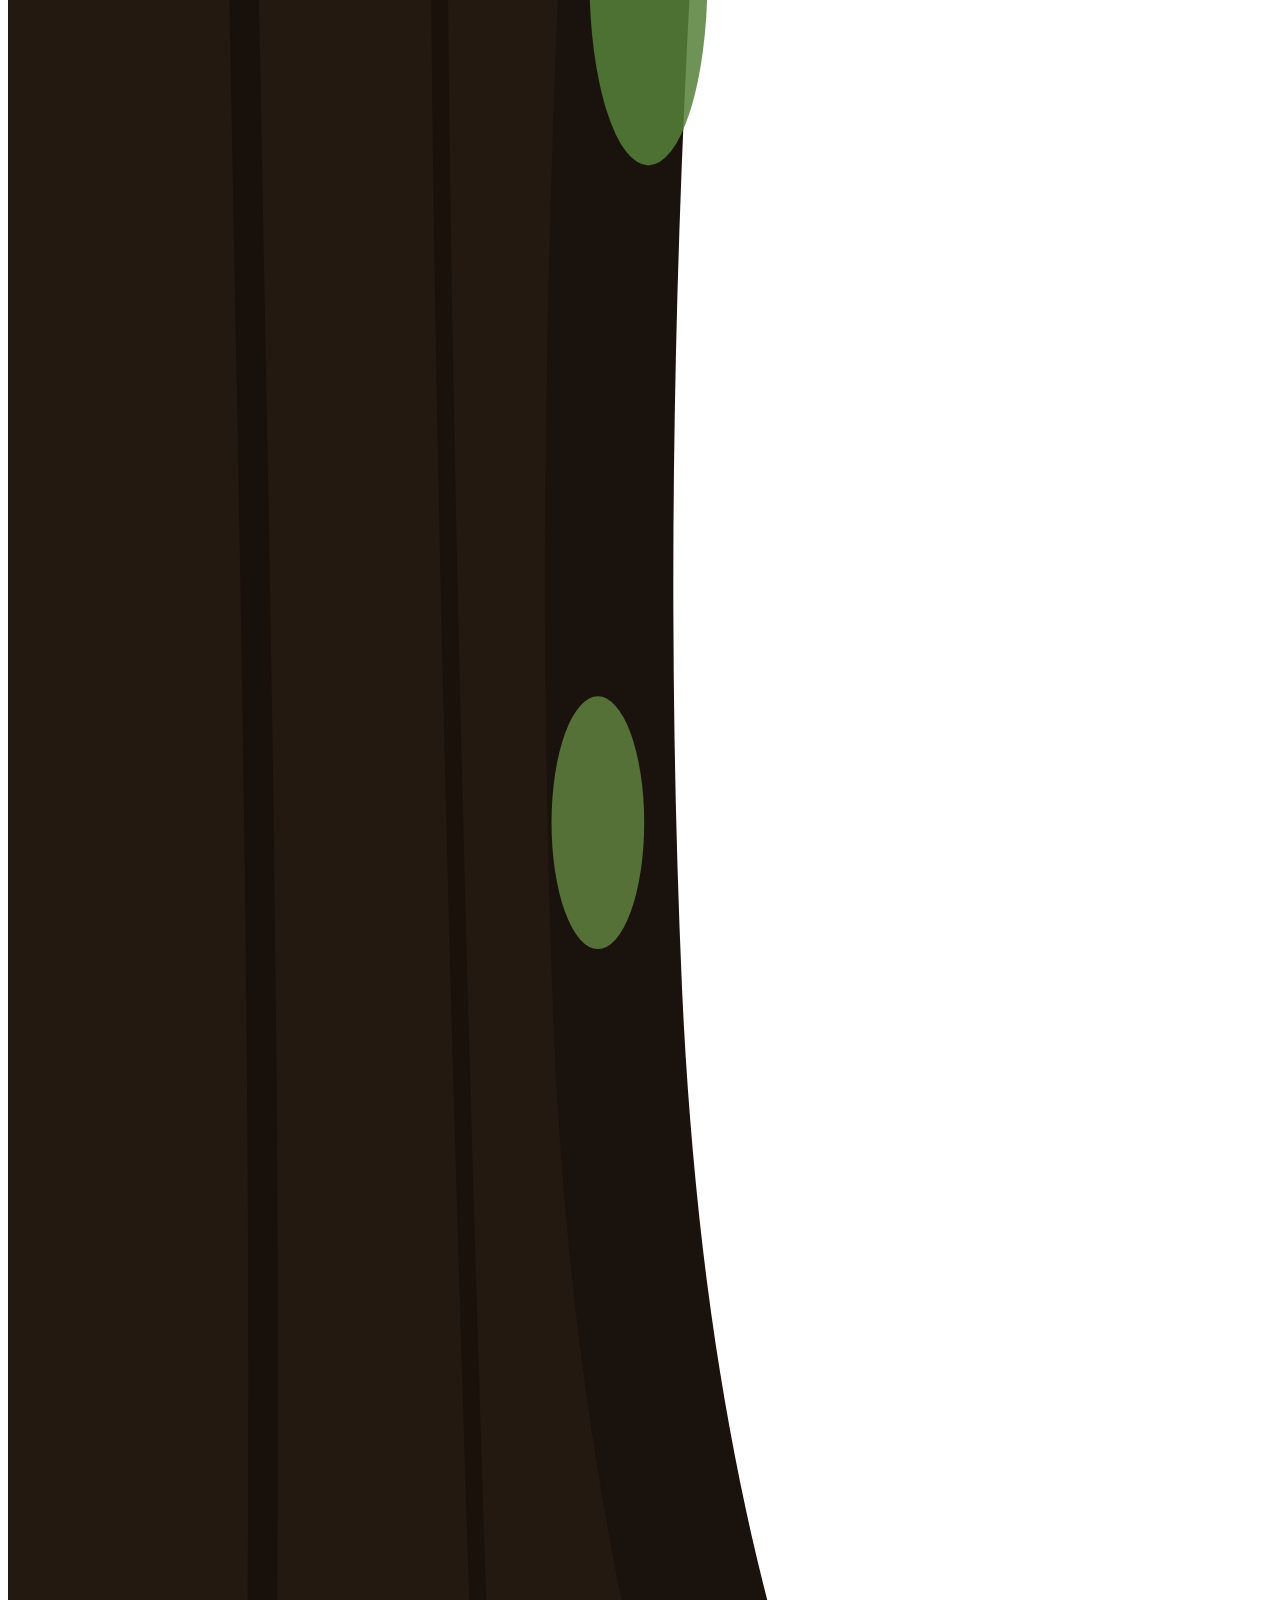
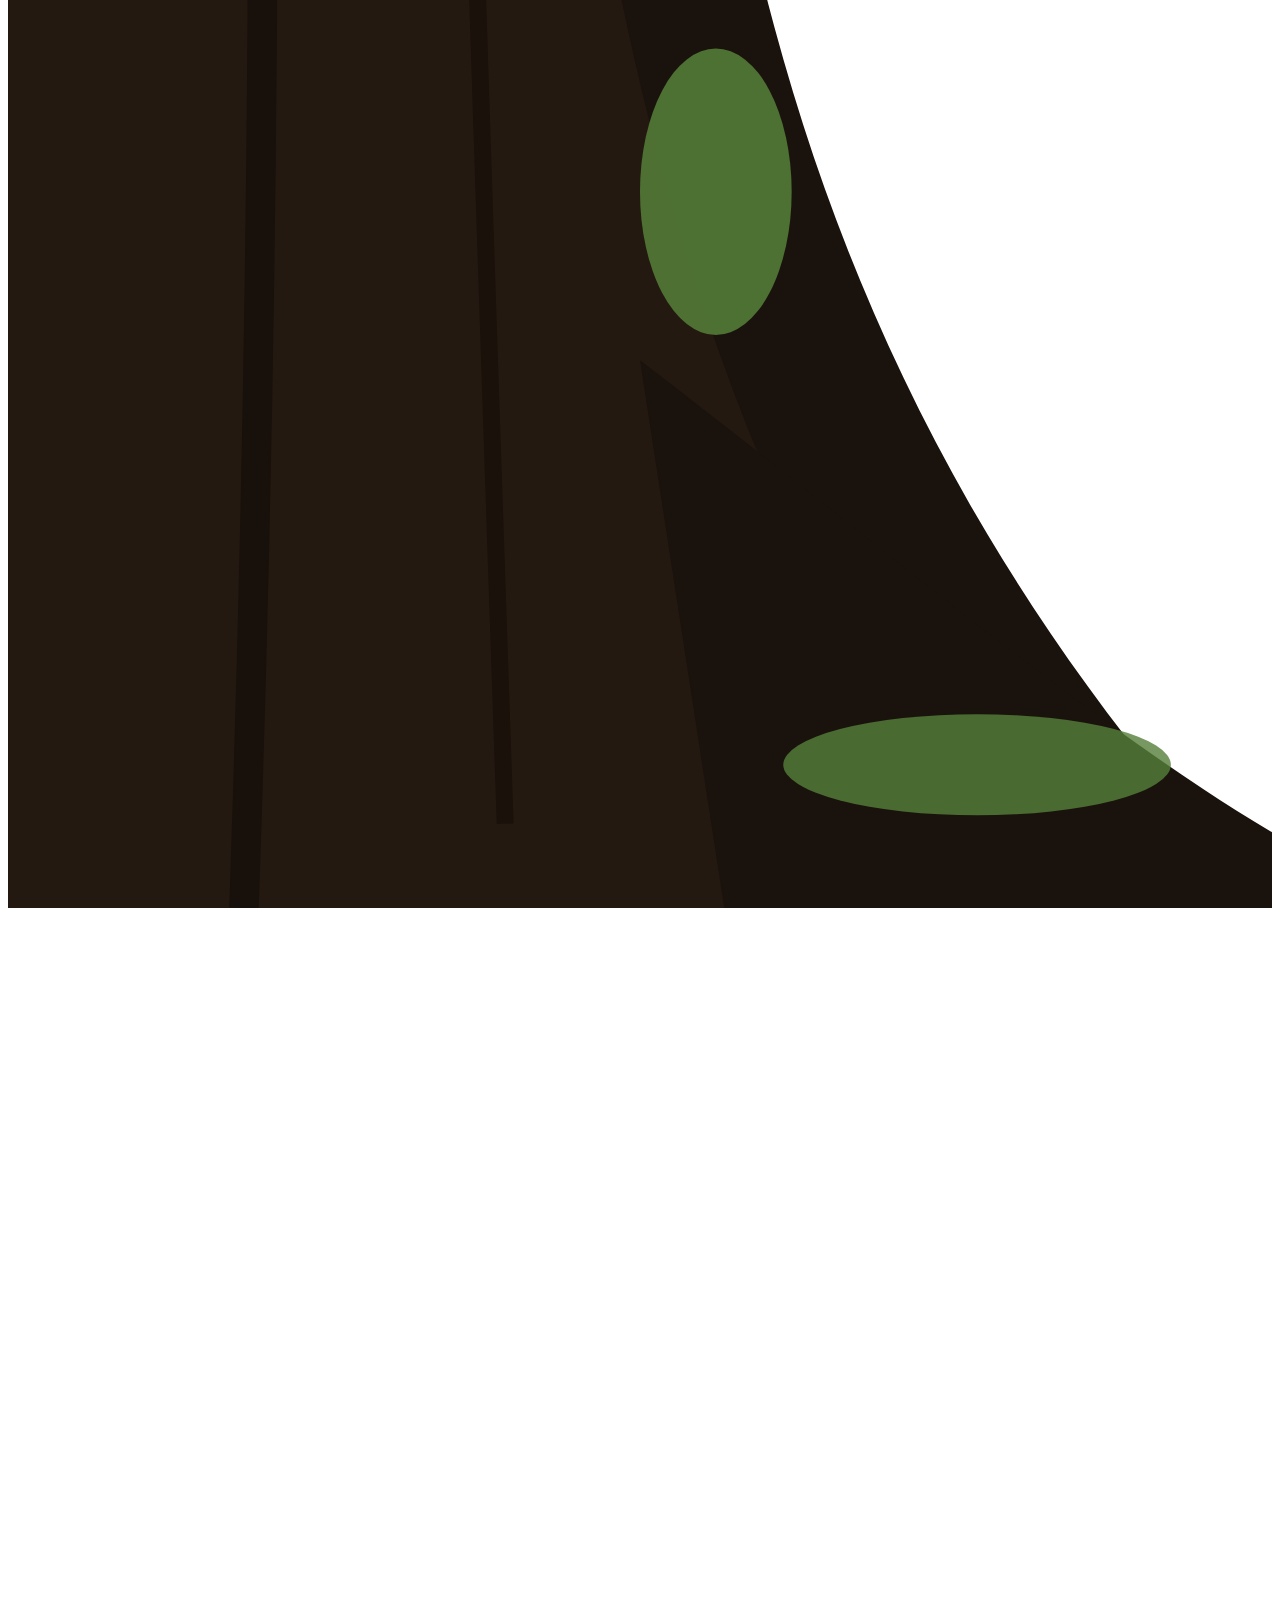
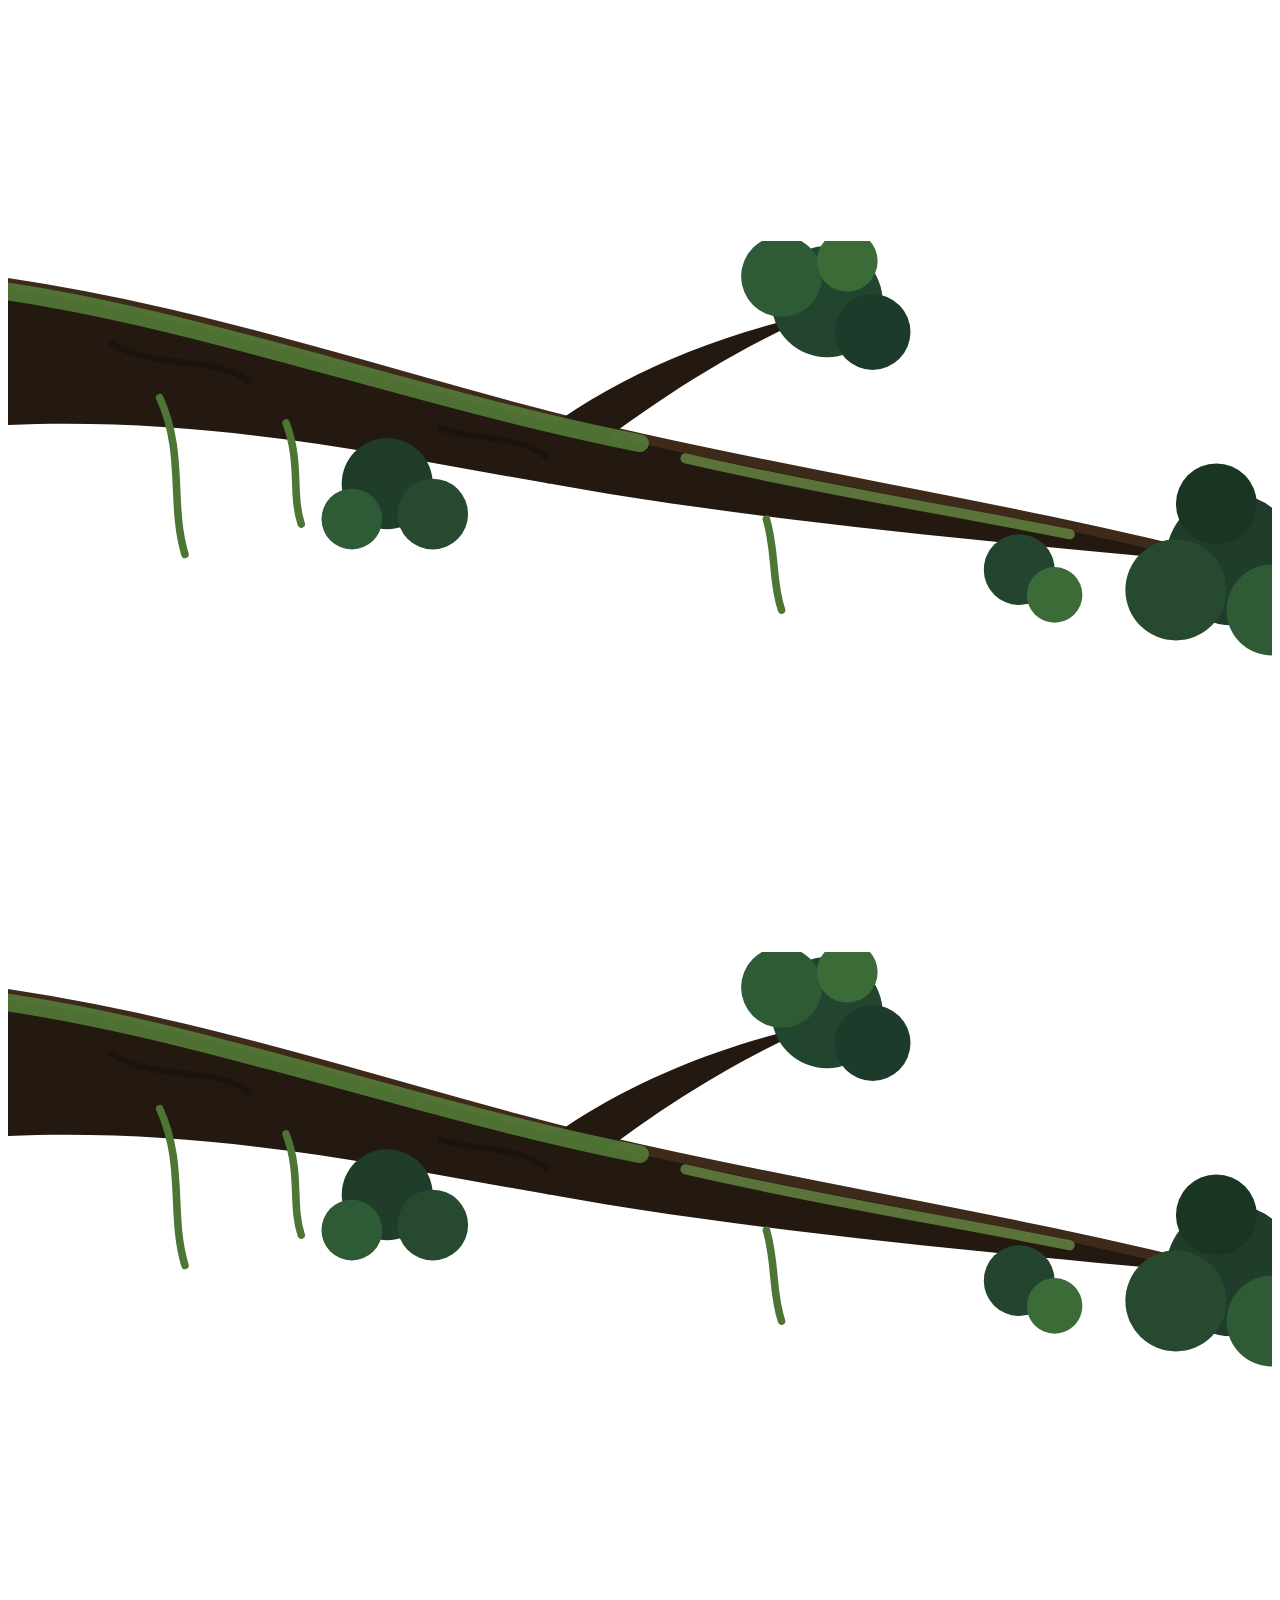
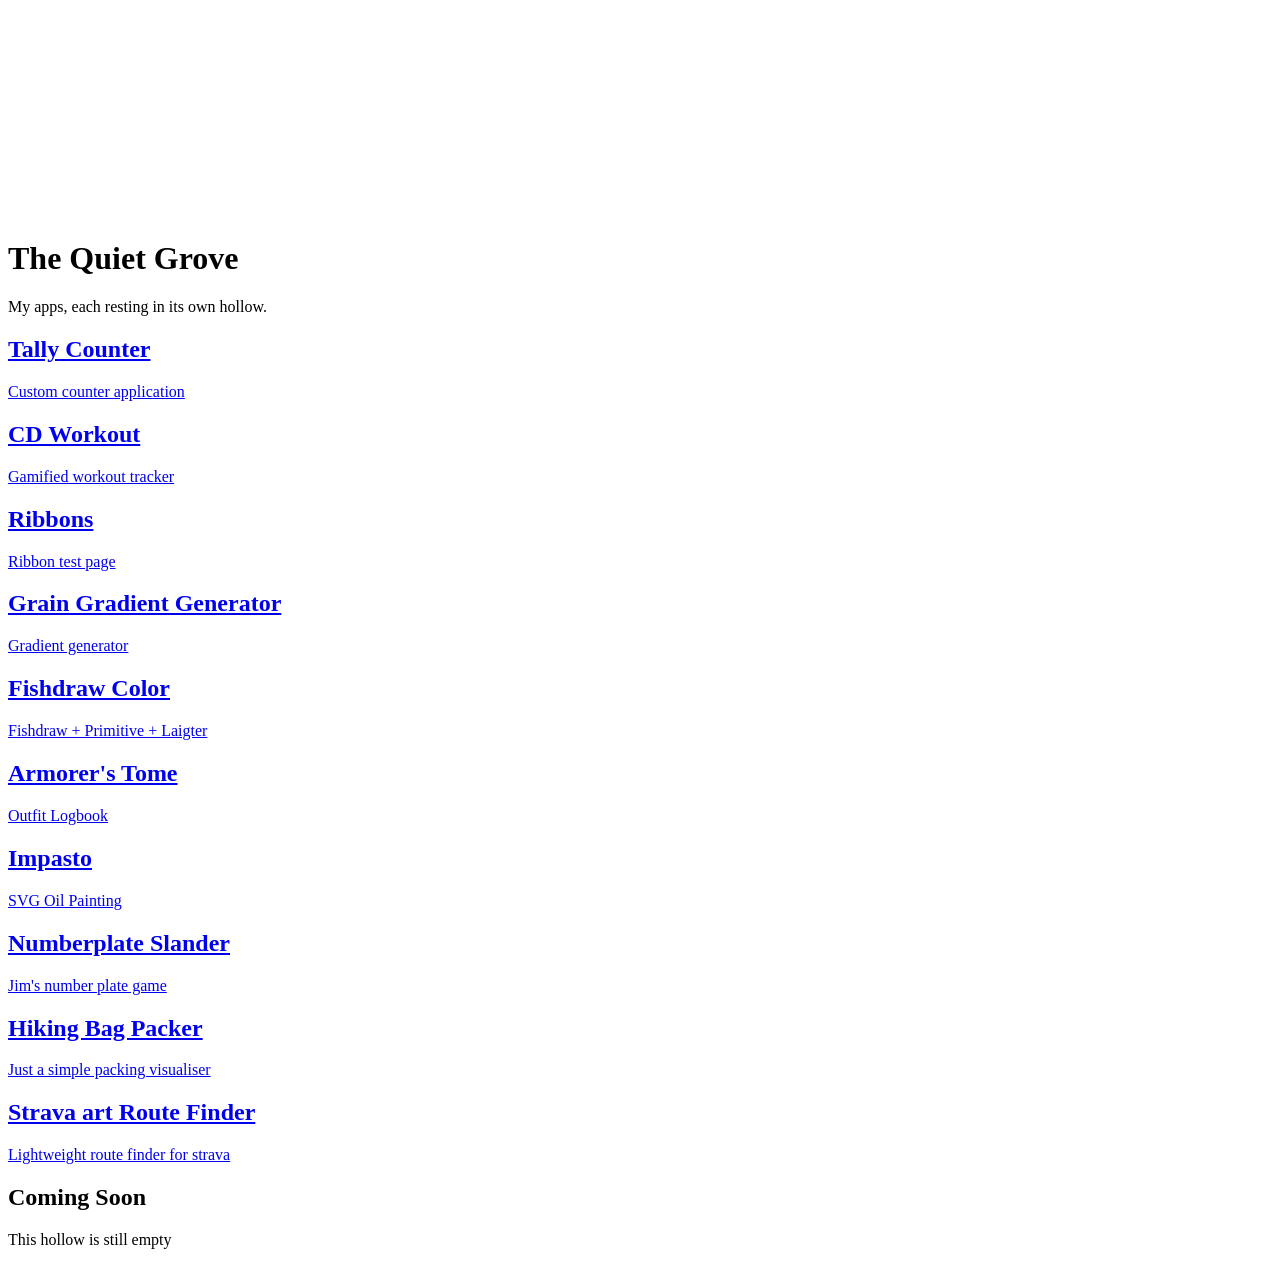
==== commit 8fd3d603: "Add Strava art Route Finder app card Added a new app card for Strava art Route Finder." ====
--- a/index.html
+++ b/index.html
@@ -158,10 +158,17 @@
           <p>Jim's number plate game</p>
         </div>
       </a>
-      <a href="appsfolder/Hiking-Backpack.html" class="app-card card-Hiking-Backpackr">
+      <a href="appsfolder/Hiking-Backpack.html" class="app-card card-Hiking-Backpacker">
         <div class="app-card-content">
           <h2>Hiking Bag Packer</h2>
           <p>Just a simple packing visualiser</p>
+        </div>
+      </a>
+
+      <a href="appsfolder/Strava-route-art-finder.html" class="app-card card-Strava-route">
+        <div class="app-card-content">
+          <h2>Strava art Route Finder</h2>
+          <p>Lightweight route finder for strava</p>
         </div>
       </a>
 
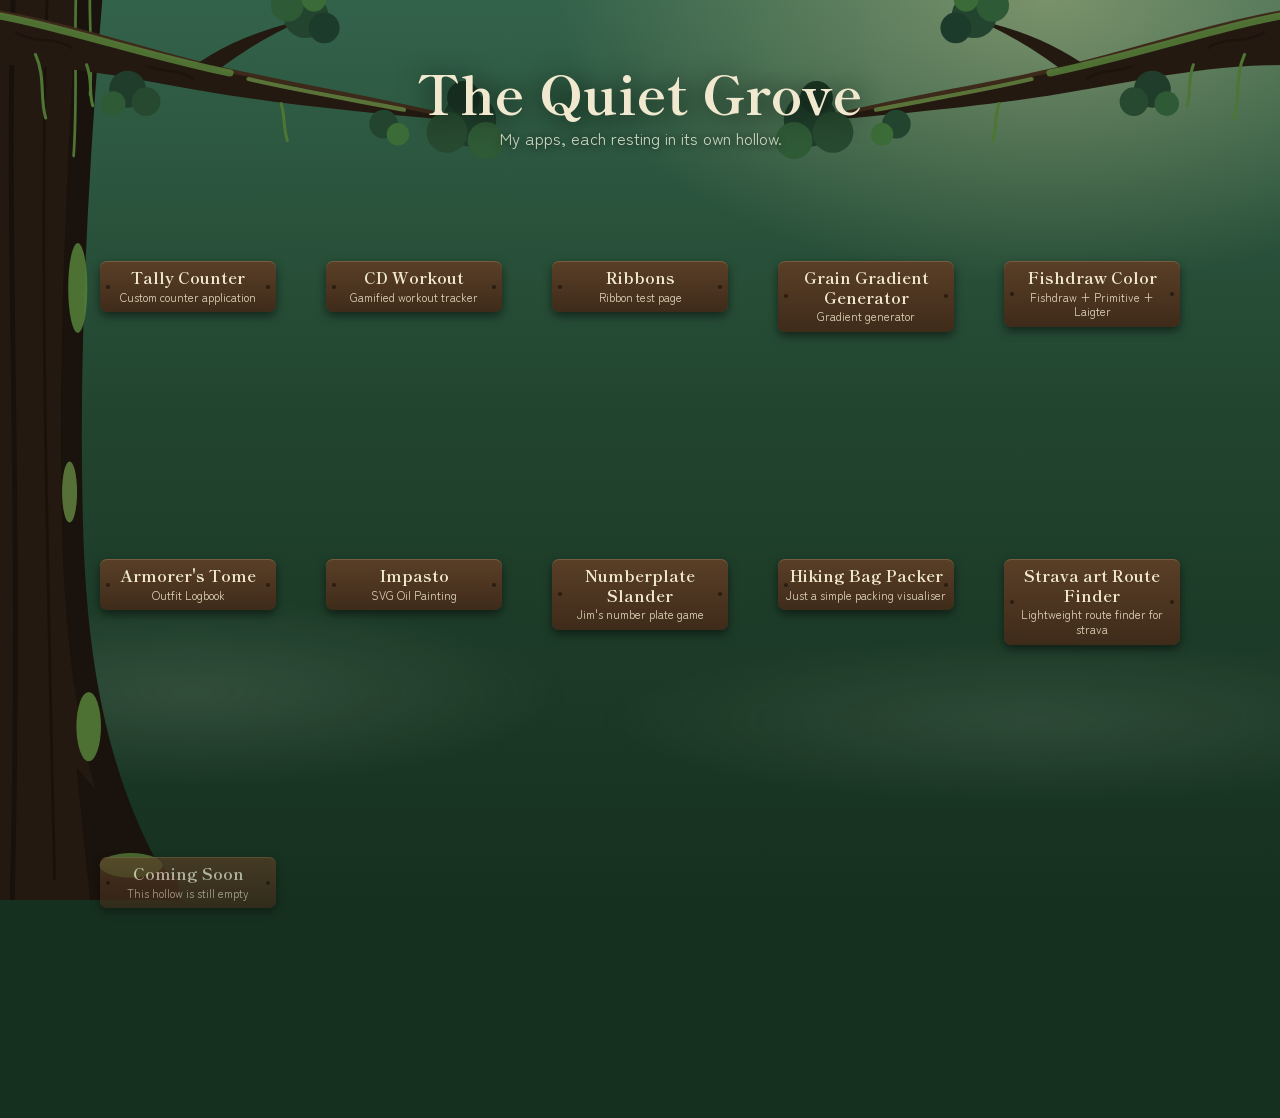
==== commit 4fd737d5: "Add data-spirit attributes to app cards" ====
--- a/index.html
+++ b/index.html
@@ -152,20 +152,20 @@
         </div>
       </a>
 
-      <a href="appsfolder/plate-slander.html" class="app-card card-Slander">
+      <a href="appsfolder/plate-slander.html" class="app-card card-Slander" data-spirit="rager">
         <div class="app-card-content">
           <h2>Numberplate Slander</h2>
           <p>Jim's number plate game</p>
         </div>
       </a>
-      <a href="appsfolder/Hiking-Backpack.html" class="app-card card-Hiking-Backpacker">
+      <a href="appsfolder/Hiking-Backpack.html" class="app-card card-Hiking-Backpacker" data-spirit="hiker">
         <div class="app-card-content">
           <h2>Hiking Bag Packer</h2>
           <p>Just a simple packing visualiser</p>
         </div>
       </a>
 
-      <a href="appsfolder/Strava-route-art-finder.html" class="app-card card-Strava-route">
+      <a href="appsfolder/Strava-route-art-finder.html" class="app-card card-Strava-route" data-spirit="runner">
         <div class="app-card-content">
           <h2>Strava art Route Finder</h2>
           <p>Lightweight route finder for strava</p>
--- a/styles.css
+++ b/styles.css
@@ -0,0 +1,456 @@
+/* The Quiet Grove: styles */
+
+/* Rune font (on each active app's trunk) */
+@font-face {
+  font-family: 'Obojima';
+  src: url('font/ObojimaGlyphs-Regular.woff2') format('woff2');
+}
+
+:root {
+  --glow: #d6f28f;
+  --cream: #f1e9cf;
+  --ink: #c9d4bf;
+  --plank: #5a3f27;
+  --plank-dark: #3f2b1a;
+  --display: 'Shippori Mincho B1', 'Hiragino Mincho ProN', 'Yu Mincho', Georgia, serif;
+  --body: 'Zen Maru Gothic', 'Hiragino Maru Gothic ProN', 'Segoe UI', Roboto, sans-serif;
+}
+
+*, *::before, *::after { box-sizing: border-box; margin: 0; padding: 0; }
+
+html, body { min-height: 100%; }
+
+body {
+  min-height: 100vh;
+  min-height: 100svh;
+  background: #16301f;
+  color: var(--cream);
+  font-family: var(--body);
+  line-height: 1.5;
+  overflow-x: hidden;
+  -webkit-font-smoothing: antialiased;
+}
+
+/* ================= The forest scene (stays put while you scroll) ================= */
+/* Fixed layers are sized to the large viewport (100lvh) so they stay the same size
+   while the mobile address bar slides in and out during scrolling. */
+.scene, .sun-front, .spirit-layer, #breeze {
+  height: 100vh;
+  height: 100lvh;
+}
+
+.scene {
+  position: fixed;
+  top: 0; left: 0; right: 0;
+  z-index: 0;
+  overflow: hidden;
+  pointer-events: none;
+  background:
+    radial-gradient(ellipse 55% 45% at 82% 0%, rgba(255, 236, 170, 0.35), transparent 70%),
+    linear-gradient(180deg, #33624a 0%, #22452f 45%, #16301f 100%);
+}
+
+.layer { position: absolute; inset: -2% -3%; will-change: transform; }
+.layer svg { width: 100%; height: 100%; display: block; }
+.layer-far { opacity: 0.8; }
+.layer-canopy { bottom: auto; height: 24%; }
+.layer-ground { top: auto; height: 26%; }
+
+.foliage { transform-box: fill-box; transform-origin: 50% 100%; }
+.vine { transform-box: fill-box; transform-origin: 50% 0%; animation: sway 7s ease-in-out infinite alternate; }
+@keyframes sway { from { transform: rotate(-1.5deg); } to { transform: rotate(1.5deg); } }
+
+.side-trunk {
+  position: absolute;
+  top: -2%;
+  bottom: 0;
+  width: clamp(56px, 16vw, 300px);
+  will-change: transform;
+}
+.side-trunk svg { width: 100%; height: 100%; display: block; }
+.side-left  { left: -2vw; }
+.side-right { right: -2vw; }
+.side-right svg { transform: scaleX(-1); }
+
+/* Sunlight shafts, slanting down from the upper right */
+.sun {
+  position: absolute;
+  inset: 0;
+  mix-blend-mode: screen;
+}
+.sun-front {
+  position: fixed;
+  top: 0; left: 0; right: 0;
+  z-index: 3;
+  pointer-events: none;
+  mix-blend-mode: soft-light;
+  opacity: 0.55;
+}
+.ray {
+  position: absolute;
+  top: -30%;
+  height: 170%;
+  transform: rotate(24deg);
+  transform-origin: 50% 0;
+  background: linear-gradient(180deg,
+    rgba(255, 244, 196, 0.55) 0%,
+    rgba(255, 238, 180, 0.22) 45%,
+    rgba(255, 238, 180, 0) 85%);
+  filter: blur(1.2px);
+  animation: shimmer var(--dur, 11s) ease-in-out infinite alternate;
+  animation-delay: var(--delay, 0s);
+}
+@keyframes shimmer {
+  from { opacity: calc(var(--o, 0.7) * 0.55); }
+  to   { opacity: var(--o, 0.7); }
+}
+
+.mist {
+  position: absolute;
+  left: -20%;
+  right: -20%;
+  height: 30%;
+  bottom: 8%;
+  background:
+    radial-gradient(ellipse 30% 50% at 25% 50%, rgba(220, 240, 220, 0.12), transparent 70%),
+    radial-gradient(ellipse 35% 45% at 72% 60%, rgba(220, 240, 220, 0.1), transparent 70%);
+  filter: blur(8px);
+  animation: drift 28s ease-in-out infinite alternate;
+}
+@keyframes drift { from { transform: translateX(-4%); } to { transform: translateX(4%); } }
+
+/* Falling leaves canvas */
+#breeze {
+  position: fixed;
+  top: 0; left: 0;
+  width: 100%;
+  z-index: 5;
+  pointer-events: none;
+}
+
+/* ================= Content ================= */
+.grove {
+  position: relative;
+  z-index: 2;
+  display: flex;
+  flex-direction: column;
+  min-height: 100vh;
+  min-height: 100svh;
+  padding:
+    calc(clamp(28px, 7vh, 72px) + env(safe-area-inset-top, 0px))
+    clamp(14px, 4vw, 40px)
+    calc(clamp(18px, 5vh, 56px) + env(safe-area-inset-bottom, 0px));
+}
+
+.grove-head {
+  position: relative;
+  z-index: 3;
+  text-align: center;
+  margin: 0 auto clamp(18px, 4vh, 40px);
+  max-width: 34rem;
+}
+.grove h1 {
+  font-family: var(--display);
+  font-weight: 700;
+  font-size: clamp(2rem, 6vw, 3.4rem);
+  line-height: 1.05;
+  text-shadow: 0 2px 24px rgba(8, 20, 12, 0.9);
+}
+.grove-head p {
+  margin-top: 6px;
+  color: var(--ink);
+  font-size: clamp(0.95rem, 2.2vw, 1.05rem);
+  text-shadow: 0 1px 10px rgba(8, 20, 12, 0.95);
+}
+
+/* One tree per app. auto-fill means new apps just add more trees. */
+.app-grid {
+  position: relative;
+  display: grid;
+  grid-template-columns: repeat(auto-fit, minmax(150px, 200px));
+  justify-content: center;
+  gap: 8px clamp(10px, 2.5vw, 26px);
+  width: 100%;
+  max-width: 1600px;
+  margin: auto auto 0;
+}
+
+.app-card {
+  position: relative;
+  display: flex;
+  flex-direction: column;
+  align-items: center;
+  justify-self: center;
+  width: 100%;
+  max-width: 210px;
+  height: 290px;
+  padding-top: 58px;
+  text-decoration: none;
+  color: var(--cream);
+  -webkit-tap-highlight-color: transparent;
+}
+
+/* Glowing runes on each tree */
+
+.tree-runes {
+  position: absolute;
+  z-index: 1; /* runes: just above the trunks */
+  left: 50%;
+  bottom: calc(100% - 50px - 18px); /* Anchors the bottom of the text just above the hollow (18px = padding below) */
+  padding: 18px; /* room for the glow so the fade mask doesn't clip it */
+  transform: translateX(-50%);
+  font-family: 'Obojima', monospace;
+  color: var(--glow);
+  text-shadow: 0 0 6px var(--glow), 0 0 12px var(--glow), 0 0 18px rgba(214, 242, 143, 0.6);
+  writing-mode: vertical-rl;
+  text-orientation: upright;
+  font-size: clamp(1rem, 3.5vw, 2.5rem);
+  letter-spacing: 4px;
+  pointer-events: none;
+  /* Fade from 90% visible at the bottom to invisible at the top of the string */
+  -webkit-mask-image: linear-gradient(to top, rgba(0, 0, 0, 0.9) 0%, rgba(0, 0, 0, 0) 100%);
+          mask-image: linear-gradient(to top, rgba(0, 0, 0, 0.9) 0%, rgba(0, 0, 0, 0) 100%);
+}
+
+/* Moss and ferns that the roots sink into; wide enough to merge with neighbours */
+.floor {
+  position: absolute;
+  z-index: 2; /* moss base: above trunks and runes */
+  left: -22%;
+  right: -22%;
+  bottom: -10px;
+  height: 58px;
+  pointer-events: none;
+}
+.floor svg { width: 100%; height: 100%; display: block; overflow: visible; }
+/* One trunk per grid column: only its lowest app has roots and moss */
+.app-card:not(.on-ground) .floor { display: none; }
+.app-card:not(.on-ground) .root-spirit { display: none; }
+.app-card.on-ground .floor { bottom: calc(-10px - var(--drop, 0px)); }
+.app-card.on-ground .root-spirit { bottom: calc(0px - var(--drop, 0px)); }
+/* One real trunk per grid column, drawn behind the apps */
+.col-trunks { position: absolute; inset: 0; z-index: 0; pointer-events: none; }
+.col-trunk { position: absolute; overflow: visible; }
+
+/* Every active app has its own runes; empty hollows don't */
+.app-card.disabled .tree-runes { display: none; }
+
+/* The hollow itself shows the app's background image */
+.hollow {
+  position: relative;
+  z-index: 3; /* hollow: above moss */
+  width: 48%;
+  aspect-ratio: 3 / 4;
+  border-radius: 50% 50% 44% 44% / 56% 56% 38% 38%;
+  overflow: hidden;
+  background-color: #0d0906;
+  background-image: var(--bg, none);
+  background-size: cover;
+  background-position: center;
+  box-shadow:
+    0 0 0 4px #2a1c11,
+    0 0 0 6px rgba(120, 88, 52, 0.55),
+    0 6px 12px rgba(0, 0, 0, 0.5);
+  transition: box-shadow 0.35s ease, transform 0.35s ease;
+}
+.hollow::before {
+  content: "";
+  position: absolute;
+  inset: 0;
+  z-index: 1;
+  background:
+    radial-gradient(ellipse 80% 30% at 50% 108%, rgba(160, 205, 95, 0.6), transparent 70%),
+    radial-gradient(ellipse at 50% 40%, transparent 35%, rgba(8, 5, 3, 0.75) 100%);
+  box-shadow: inset 0 8px 16px rgba(0, 0, 0, 0.85);
+  border-radius: inherit;
+}
+.hollow .peek {
+  position: absolute;
+  z-index: 2;
+  left: 50%;
+  bottom: -110%;
+  width: 58%;
+  transform: translateX(-50%);
+  transition: bottom 0.6s ease-out;
+}
+.hollow .peek svg { display: block; width: 100%; height: auto; overflow: visible; }
+
+/* Wooden sign with the app name */
+.app-card-content {
+  position: relative;
+  z-index: 4; /* wooden sign: frontmost */
+  margin-top: 16px;
+  width: 88%;
+  padding: 7px 8px 8px;
+  text-align: center;
+  border-radius: 7px;
+  background: linear-gradient(180deg, var(--plank) 0%, var(--plank-dark) 100%);
+  box-shadow: 0 4px 10px rgba(0, 0, 0, 0.5), inset 0 1px 0 rgba(255, 220, 170, 0.18);
+}
+.app-card-content::before, .app-card-content::after {
+  content: "";
+  position: absolute;
+  top: 50%;
+  width: 4px; height: 4px;
+  margin-top: -2px;
+  border-radius: 50%;
+  background: #2a1c11;
+}
+.app-card-content::before { left: 6px; }
+.app-card-content::after  { right: 6px; }
+
+.card-title-row { display: flex; align-items: center; justify-content: center; gap: 6px; }
+.card-icon { width: 16px; height: 16px; fill: var(--cream); flex-shrink: 0; }
+.app-card h2 {
+  font-family: var(--display);
+  font-size: 1rem;
+  line-height: 1.2;
+  font-weight: 700;
+}
+.app-card p {
+  margin-top: 2px;
+  font-size: 0.72rem;
+  line-height: 1.3;
+  color: #e2d6bb;
+}
+
+.app-card:hover .hollow,
+.app-card:focus-visible .hollow {
+  transform: scale(1.04);
+  box-shadow:
+    0 0 0 4px #2a1c11,
+    0 0 0 6px rgba(214, 242, 143, 0.55),
+    0 0 30px 6px rgba(214, 242, 143, 0.35);
+}
+.app-card:hover .peek, .app-card:focus-visible .peek { bottom: 3%; }
+.app-card:active .hollow { transform: scale(0.97); }
+.app-card:focus-visible { outline: none; }
+.app-card:focus-visible .app-card-content { outline: 3px solid var(--glow); outline-offset: 3px; }
+
+/* Empty hollow for future apps */
+.app-card.disabled { cursor: not-allowed; pointer-events: none; }
+.app-card.disabled .hollow { box-shadow: 0 0 0 4px #2a1c11, 0 0 0 6px rgba(120, 88, 52, 0.3); }
+.app-card.disabled .peek { bottom: 3%; opacity: 0.75; }
+.app-card.disabled .app-card-content { opacity: 0.7; }
+
+/* Background images for each app's hollow */
+.card-tally { --bg: none; }
+.card-cd    { --bg: none; }
+.card-regie { --bg: none; }
+
+/* ================= Forest spirits (original blob sprites) ================= */
+.spirit {
+  position: absolute;
+  z-index: 2;
+  width: var(--size, 32px);
+  pointer-events: none;
+}
+.spirit .lean {
+  transform-origin: 50% 100%;
+  transform: rotate(var(--lean, 0deg));
+  transition: transform 0.55s cubic-bezier(0.3, 1.7, 0.5, 1);
+}
+.sp { display: block; width: 100%; height: auto; overflow: visible; }
+.spirit .sp { animation: squish 4s ease-in-out infinite; animation-delay: var(--delay, 0s); transform-origin: 50% 100%; }
+@keyframes squish {
+  0%, 100% { transform: scale(1, 1); }
+  50% { transform: scale(1.05, 0.95); }
+}
+.sp .eyes { transform-box: fill-box; transform-origin: 50% 50%; animation: blink 6s infinite; animation-delay: var(--delay, 0s); }
+/* Spirit outfit animations */
+.sp .wave-scroll { animation: wave-scroll 1.6s linear infinite; }
+@keyframes wave-scroll { from { transform: translateX(0); } to { transform: translateX(-12px); } }
+.sp .note { animation: note-float 2.6s ease-in-out infinite; }
+.sp .note-2 { animation-delay: -1.3s; }
+@keyframes note-float { 0% { transform: translateY(4px); opacity: 0; } 30% { opacity: 1; } 100% { transform: translateY(-6px); opacity: 0; } }
+.sp .ribbon-tail { transform-box: fill-box; transform-origin: 0% 0%; animation: flutter 2.8s ease-in-out infinite alternate; }
+.sp .ribbon-2 { transform-origin: 0% 100%; animation-duration: 2.2s; }
+@keyframes flutter { from { transform: rotate(-5deg); } to { transform: rotate(6deg); } }
+.sp .glint { animation: glint 3.4s ease-in-out infinite; }
+@keyframes glint { 0%, 100% { opacity: .25; } 50% { opacity: .95; } }
+/* Relaxed spirit: slow breathing, drifting cloak colours, rising steam */
+.spirit .sp.relaxed { animation-duration: 7s; }
+.sp .drift { animation: drift-0 32s ease-in-out infinite; }
+.sp .drift-1 { animation-name: drift-1; }
+.sp .drift-2 { animation-name: drift-2; }
+.sp .drift-3 { animation-name: drift-3; }
+@keyframes drift-0 { 0%, 100% { fill: #3e662a; } 25% { fill: #2f6461; } 50% { fill: #4b4372; } 75% { fill: #7a4f4a; } }
+@keyframes drift-1 { 0%, 100% { fill: #5a8a3a; } 25% { fill: #3f817c; } 50% { fill: #62598e; } 75% { fill: #9a6560; } }
+@keyframes drift-2 { 0%, 100% { fill: #6f9c46; } 25% { fill: #529a93; } 50% { fill: #7a70a8; } 75% { fill: #b67d72; } }
+@keyframes drift-3 { 0%, 100% { fill: #87b05a; } 25% { fill: #6fb5ab; } 50% { fill: #968cc2; } 75% { fill: #cf998a; } }
+.sp .steam path { animation: steam 3.2s ease-in-out infinite; }
+.sp .steam .steam-2 { animation-delay: -1.6s; }
+@keyframes steam { 0% { transform: translateY(2px); opacity: 0; } 35% { opacity: .85; } 100% { transform: translateY(-5px); opacity: 0; } }
+/* Fisher: the fish wriggles on the line */
+.sp .fishline { transform-box: view-box; transform-origin: 59.5px -6px; animation: line-sway 3.6s ease-in-out infinite alternate; }
+@keyframes line-sway { from { transform: rotate(-3deg); } to { transform: rotate(3deg); } }
+.sp .fish { transform-box: fill-box; transform-origin: 50% 0%; animation: wriggle 1.1s ease-in-out infinite alternate; }
+@keyframes wriggle { from { transform: rotate(-14deg); } to { transform: rotate(12deg); } }
+/* Painter: the brush dabs */
+.sp .brush { transform-box: view-box; transform-origin: 49.6px 55.6px; animation: dab 2.4s ease-in-out infinite; }
+@keyframes dab { 0%, 60%, 100% { transform: rotate(0deg); } 70% { transform: rotate(-9deg); } 80% { transform: rotate(2deg); } }
+/* Road rager: fist shaking, steam puffing, vein throbbing */
+.sp .fist { transform-box: view-box; transform-origin: 16px 47.4px; animation: fist-shake .3s ease-in-out infinite alternate; }
+@keyframes fist-shake { from { transform: rotate(-7deg); } to { transform: rotate(6deg); } }
+.sp .puff { transform-box: fill-box; transform-origin: 50% 100%; animation: puff 1.6s ease-out infinite; }
+.sp .puff-2 { animation-delay: -.8s; }
+@keyframes puff { 0% { transform: translateY(3px) scale(.4); opacity: 0; } 25% { opacity: .9; } 100% { transform: translateY(-8px) scale(1.25); opacity: 0; } }
+.sp .vein { transform-box: fill-box; transform-origin: 50% 50%; animation: throb .9s ease-in-out infinite; }
+@keyframes throb { 0%, 100% { transform: scale(.85); } 40% { transform: scale(1.15); } }
+/* Hiker: the tin mug swings off the pack */
+.sp .swing { transform-box: view-box; transform-origin: 2px 42.4px; animation: mug-swing 2.2s ease-in-out infinite alternate; }
+@keyframes mug-swing { from { transform: rotate(-12deg); } to { transform: rotate(10deg); } }
+/* Runner: running on the spot, sweating, tracing a route-art heart */
+.sp.runner { animation: run-bob .32s ease-in-out infinite; }
+@keyframes run-bob { 0%, 100% { transform: translateY(0); } 50% { transform: translateY(-1.6px); } }
+.sp .leg-l, .sp .leg-r { animation: stride .64s ease-in-out infinite; }
+.sp .arm-l, .sp .arm-r { animation: pump .64s ease-in-out infinite; }
+.sp .leg-r, .sp .arm-l { animation-delay: -.32s; }
+@keyframes stride { 0%, 100% { transform: translateY(0); } 50% { transform: translateY(-4px); } }
+@keyframes pump { 0%, 100% { transform: translateY(1.2px); } 50% { transform: translateY(-2.2px); } }
+.sp .sweat { animation: sweat 1.4s ease-in infinite; }
+@keyframes sweat { 0% { transform: translate(0, 0); opacity: 0; } 20% { opacity: .9; } 100% { transform: translate(-4px, 5px); opacity: 0; } }
+.sp .route { stroke-dasharray: 100; animation: route-draw 4.5s ease-in-out infinite; }
+@keyframes route-draw { 0% { stroke-dashoffset: 100; opacity: 1; } 60%, 85% { stroke-dashoffset: 0; opacity: 1; } 100% { stroke-dashoffset: 0; opacity: 0; } }
+@keyframes blink { 0%, 95%, 100% { transform: scaleY(1); } 97% { transform: scaleY(0.1); } }
+.sp .ears { transform-box: fill-box; transform-origin: 50% 100%; }
+.spirit.blown .ears { animation: wobble 0.7s ease-out; }
+@keyframes wobble { 0% { transform: rotate(0); } 30% { transform: rotate(9deg); } 60% { transform: rotate(-5deg); } 100% { transform: rotate(0); } }
+
+.root-spirit { bottom: 0; z-index: 10; }
+.root-spirit.left  { left: -10%; }
+.root-spirit.right { right: -10%; }
+.spirit-layer { position: fixed; top: 0; left: 0; right: 0; z-index: 3; pointer-events: none; overflow: hidden; }
+.spirit-layer .spirit { --size: 40px; }
+
+/* Large branches framing the top corners */
+.branch {
+  position: absolute;
+  top: -1%;
+  width: clamp(240px, 40vw, 580px);
+  aspect-ratio: 500 / 280;
+  will-change: transform;
+}
+.branch > svg { position: absolute; inset: 0; width: 100%; height: 100%; overflow: visible; }
+.branch-left  { left: -2%; }
+.branch-right { right: -2%; }
+.branch-right > svg { transform: scaleX(-1); }
+.spirit-layer .perch { --size: 34px; transform: translate(-50%, -94%); }
+
+@media (max-width: 700px) {
+  .app-grid { grid-template-columns: repeat(auto-fit, minmax(140px, 165px)); }
+  .app-card { height: 250px; padding-top: 44px; }
+  .hollow { width: 52%; }
+  .app-card h2 { font-size: 0.95rem; }
+  .spirit { --size: 28px; }
+  .spirit-layer .spirit { --size: 32px; }
+  .spirit-layer .inner-ground { display: none; }  /* too crowded next to the app trees on narrow screens */
+  .spirit-layer .perch { --size: 22px; }
+  .branch { width: 64vw; top: calc(env(safe-area-inset-top, 0px) + 6px); }
+  .branch-left { left: -8%; }
+  .branch-right { right: -8%; }
+}
+
+@media (prefers-reduced-motion: reduce) {
+  *, *::before, *::after { animation-duration: 0.001ms !important; animation-iteration-count: 1 !important; transition-duration: 0.001ms !important; }
+}
